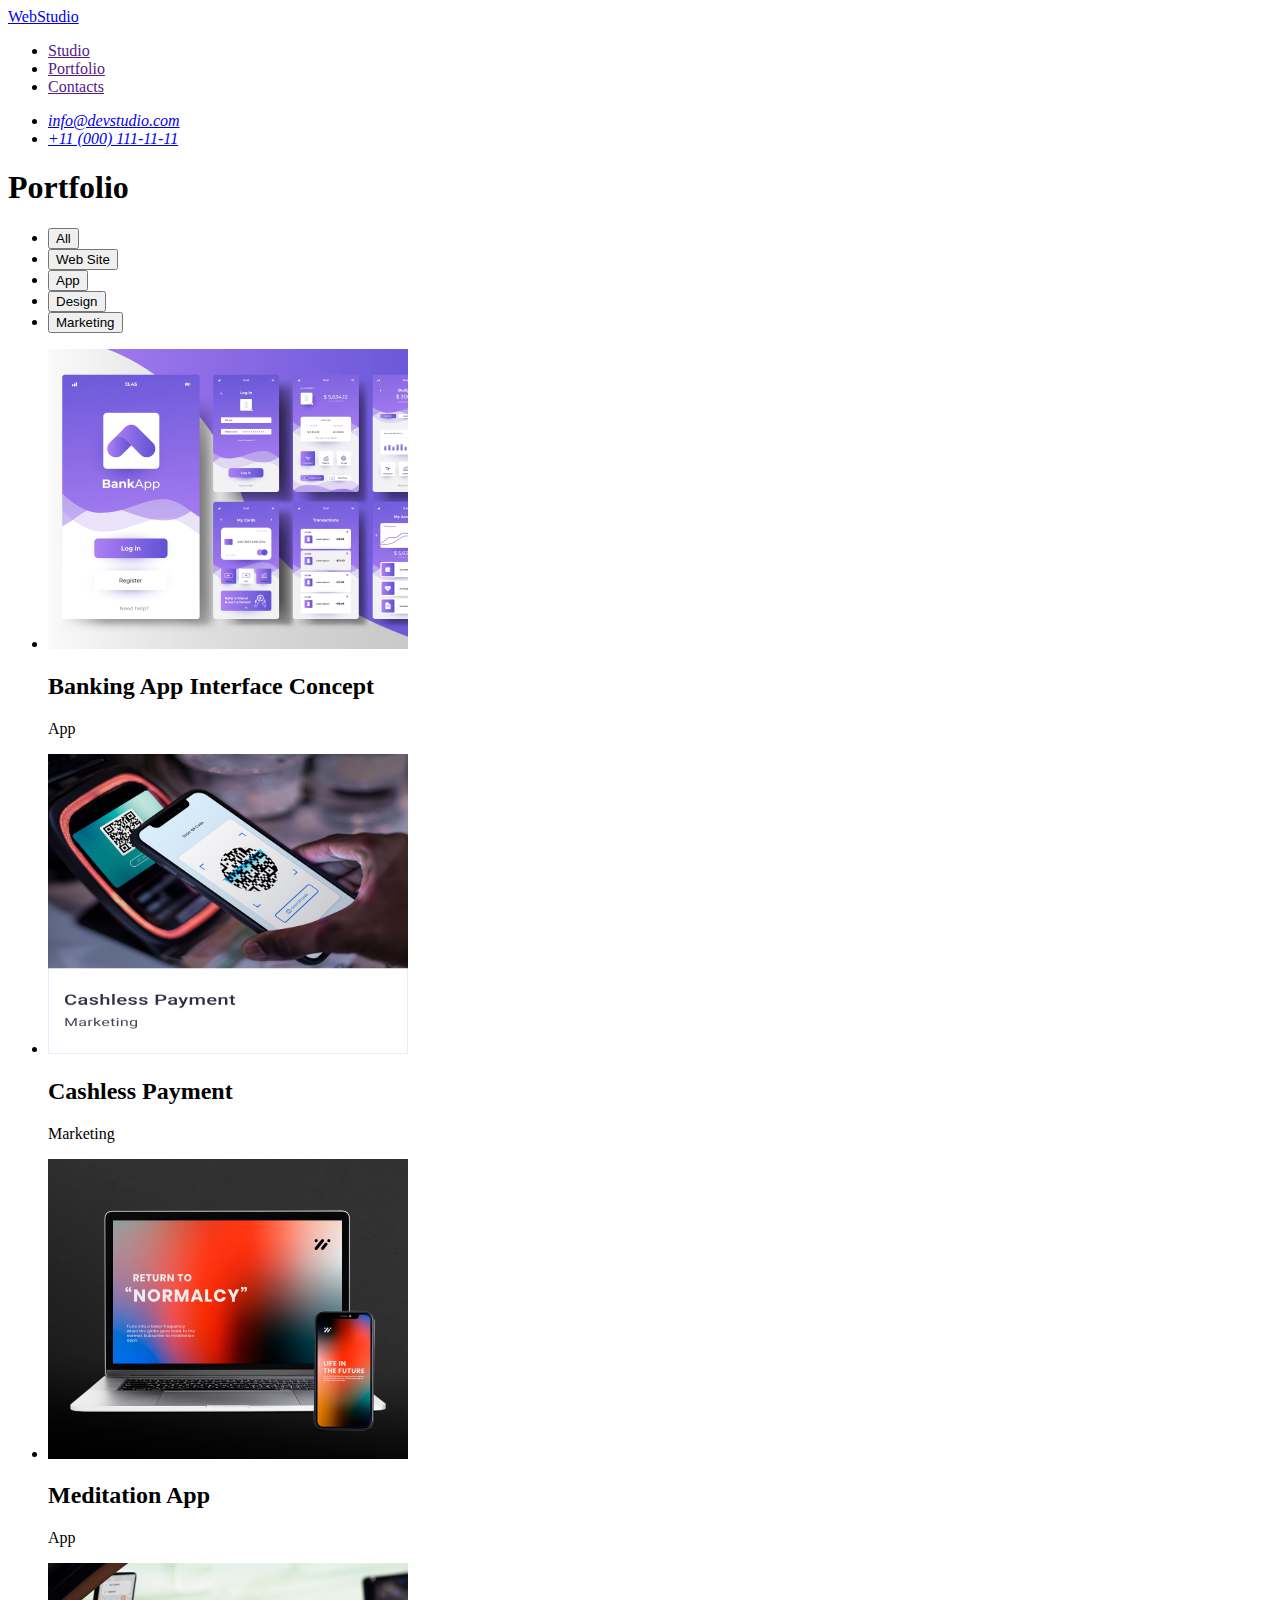
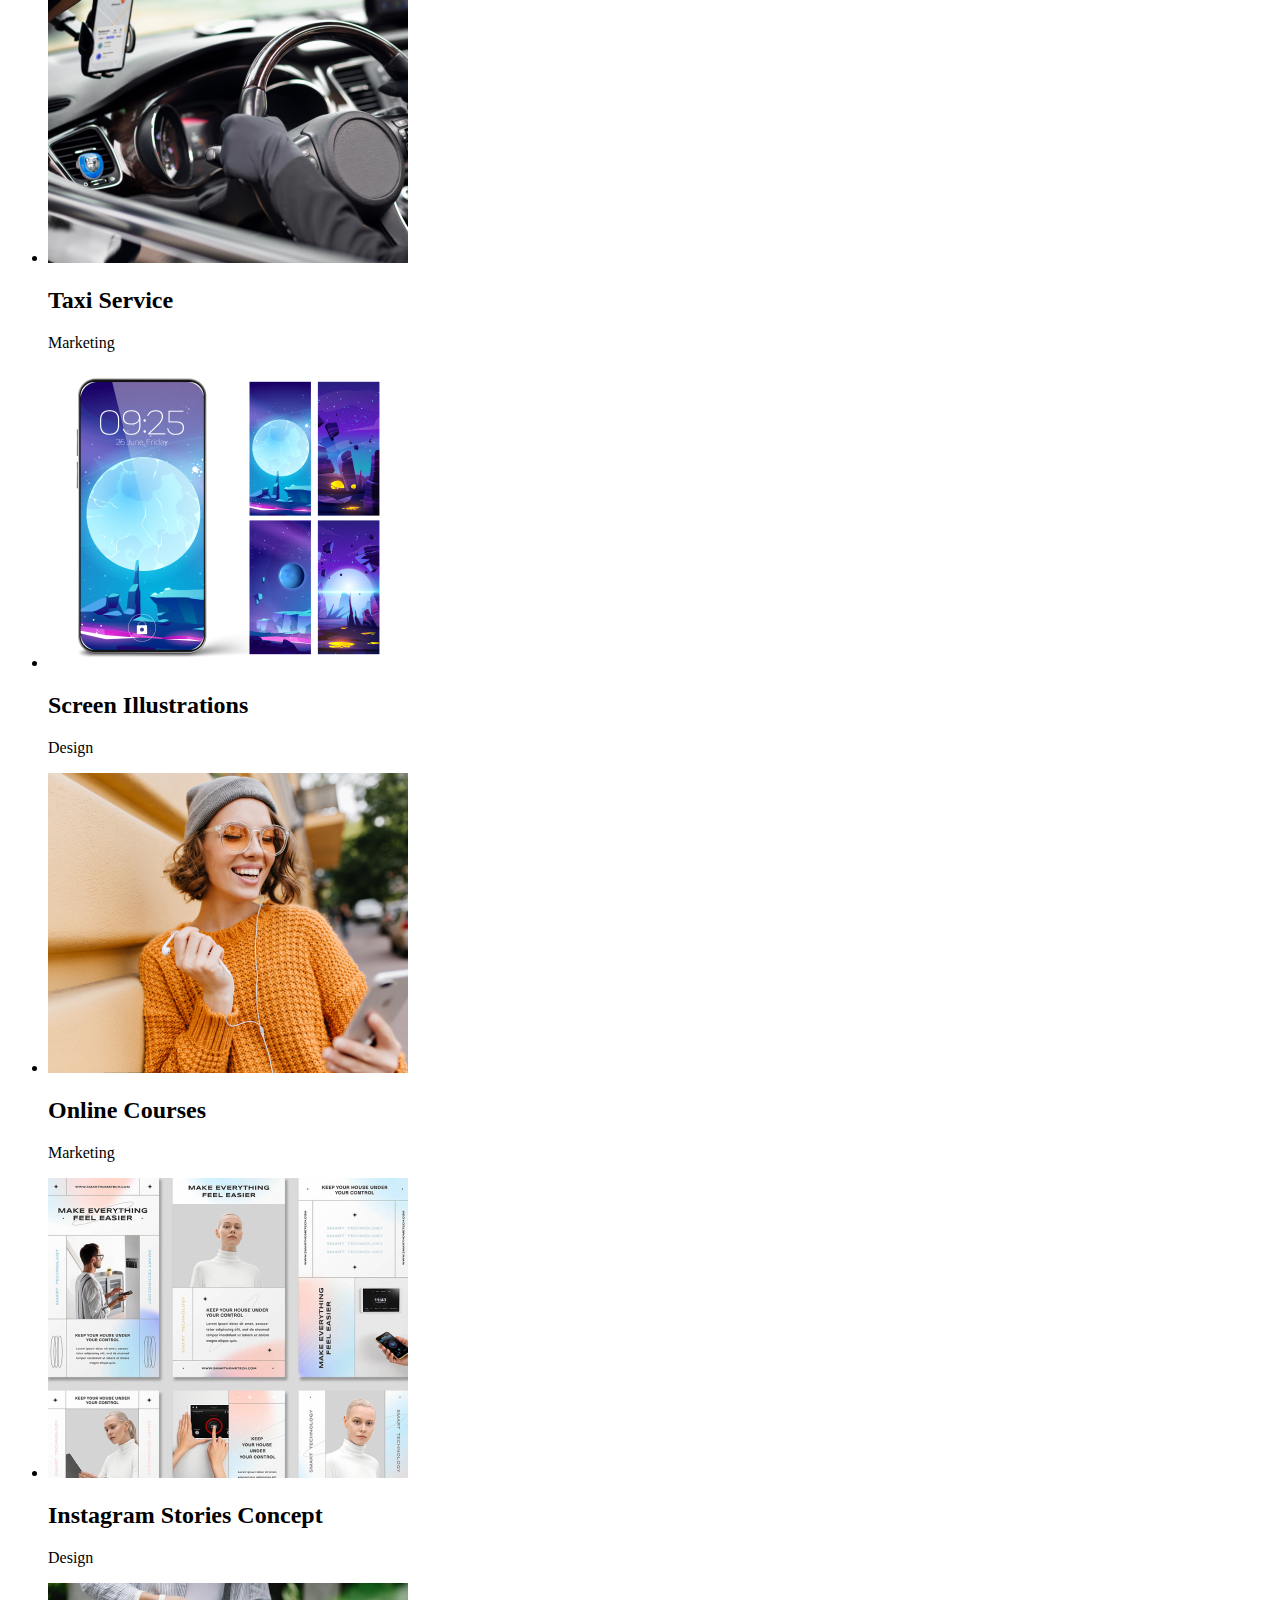
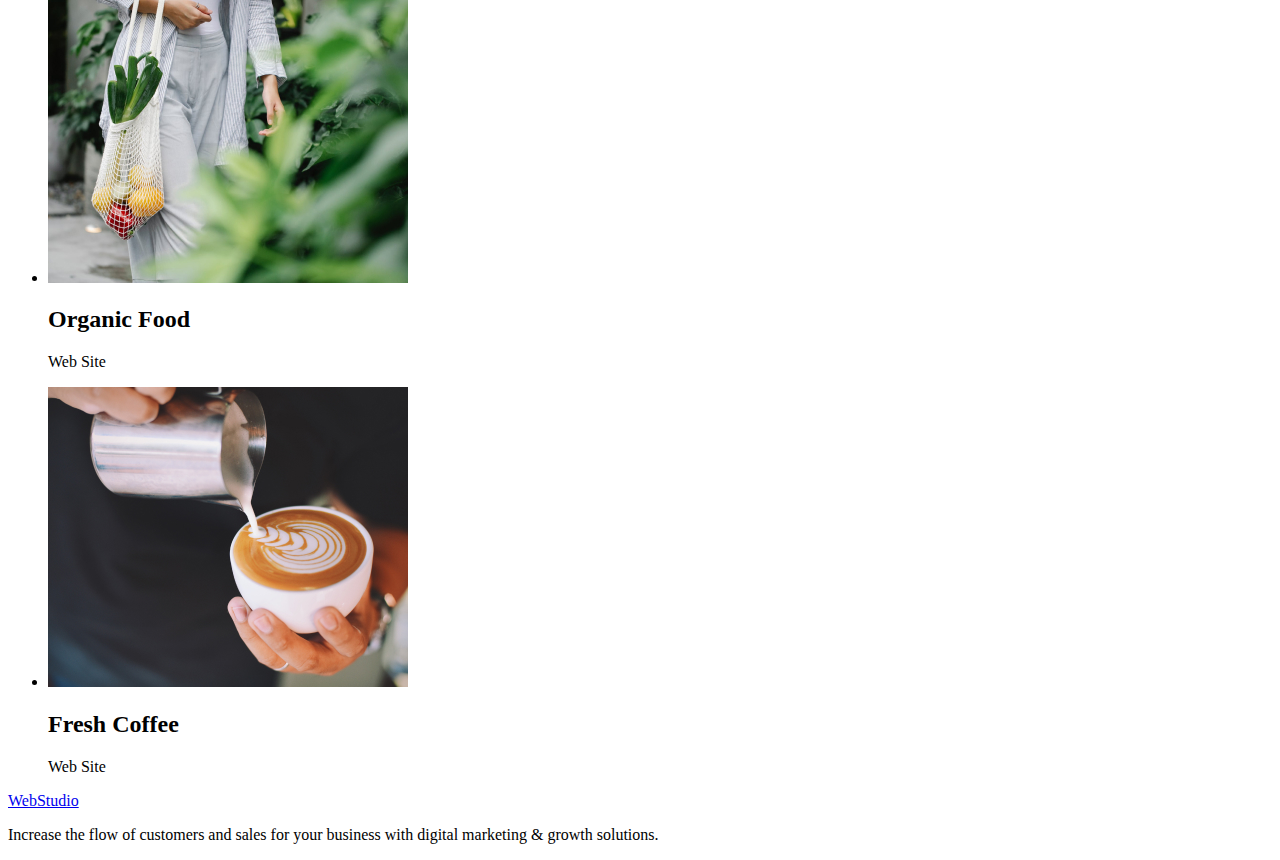
==== portfolio.html @ 66f21e52 "portfolio.html" ====
<!DOCTYPE html>
<html lang="en">
  <head>
    <meta charset="UTF-8" />
    <meta name="viewport" content="width=device-width, initial-scale=1.0" />
    <title>Portfolio</title>
  </head>
  <body>

    <!--header-->
    <header>

      <!--nav-->
      <nav>
        <a href="./index.html"> WebStudio </a>
        <ul>
          <li><a href="">Studio</a></li>
          <li><a href="">Portfolio</a></li>
          <li><a href="">Contacts</a></li>
        </ul>
      </nav>
      <address>
        <ul>
          <li><a href="mailto:info@devstudio.com">info@devstudio.com</a></li>
          <li><a href="tel:+110001111111">+11 (000) 111-11-11</a></li>
        </ul>
      </address>
    </header>

    <!--main-->
    <main>
        <h1>Portfolio</h1>
        <section>
            <ul>
                <li><button>All</button></li>
                <li><button>Web Site</button></li>
                <li><button>App</button></li>
                <li><button>Design</button></li>
                <li><button>Marketing</button></li>
            </ul>
            <ul>
                <li>
                    <img src="images/img-2-1.jpg" alt="" width="360" height="300">
                    <h2>Banking App Interface Concept</h2>
                    <p>App</p>
                </li>
                <li>
                    <img src="images/img-2-2.jpg" alt="" width="360" height="300">
                    <h2>Cashless Payment</h2>
                    <p>Marketing</p>
                </li>
                <li>
                    <img src="images/img-2-3.jpg" alt="" width="360" height="300">
                    <h2>Meditation App</h2>
                    <p>App</p>
                </li>
                <li>
                    <img src="images/img-2-4.jpg" alt="" width="360" height="300">
                    <h2>Taxi Service</h2>
                    <p>Marketing</p>
                </li>
                <li>
                    <img src="images/img-2-5.jpg" alt="" width="360" height="300">
                    <h2>Screen Illustrations</h2>
                    <p>Design</p>
                </li>
                <li>
                    <img src="images/img-2-6.jpg" alt="" width="360" height="300">
                    <h2>Online Courses</h2>
                    <p>Marketing</p>
                </li>
                <li>
                    <img src="images/img-2-7.jpg" alt="" width="360" height="300">
                    <h2>Instagram Stories Concept</h2>
                    <p>Design</p>
                </li>
                <li>
                    <img src="images/img-2-8.jpg" alt="" width="360" height="300">
                    <h2>Organic Food</h2>
                    <p>Web Site</p>
                </li>
                <li>
                    <img src="images/img-2-9.jpg" alt="" width="360" height="300">
                    <h2>Fresh Coffee</h2>
                    <p>Web Site</p>
                </li>
            </ul>
        </section>
    </main>

    <!--footer-->
    <footer>
        <a href="./index.html">
            WebStudio
        </a>
        <p>
            Increase the flow of customers and sales for your business with digital
            marketing & growth solutions.
        </p>
    </footer>
  </body>
</html>
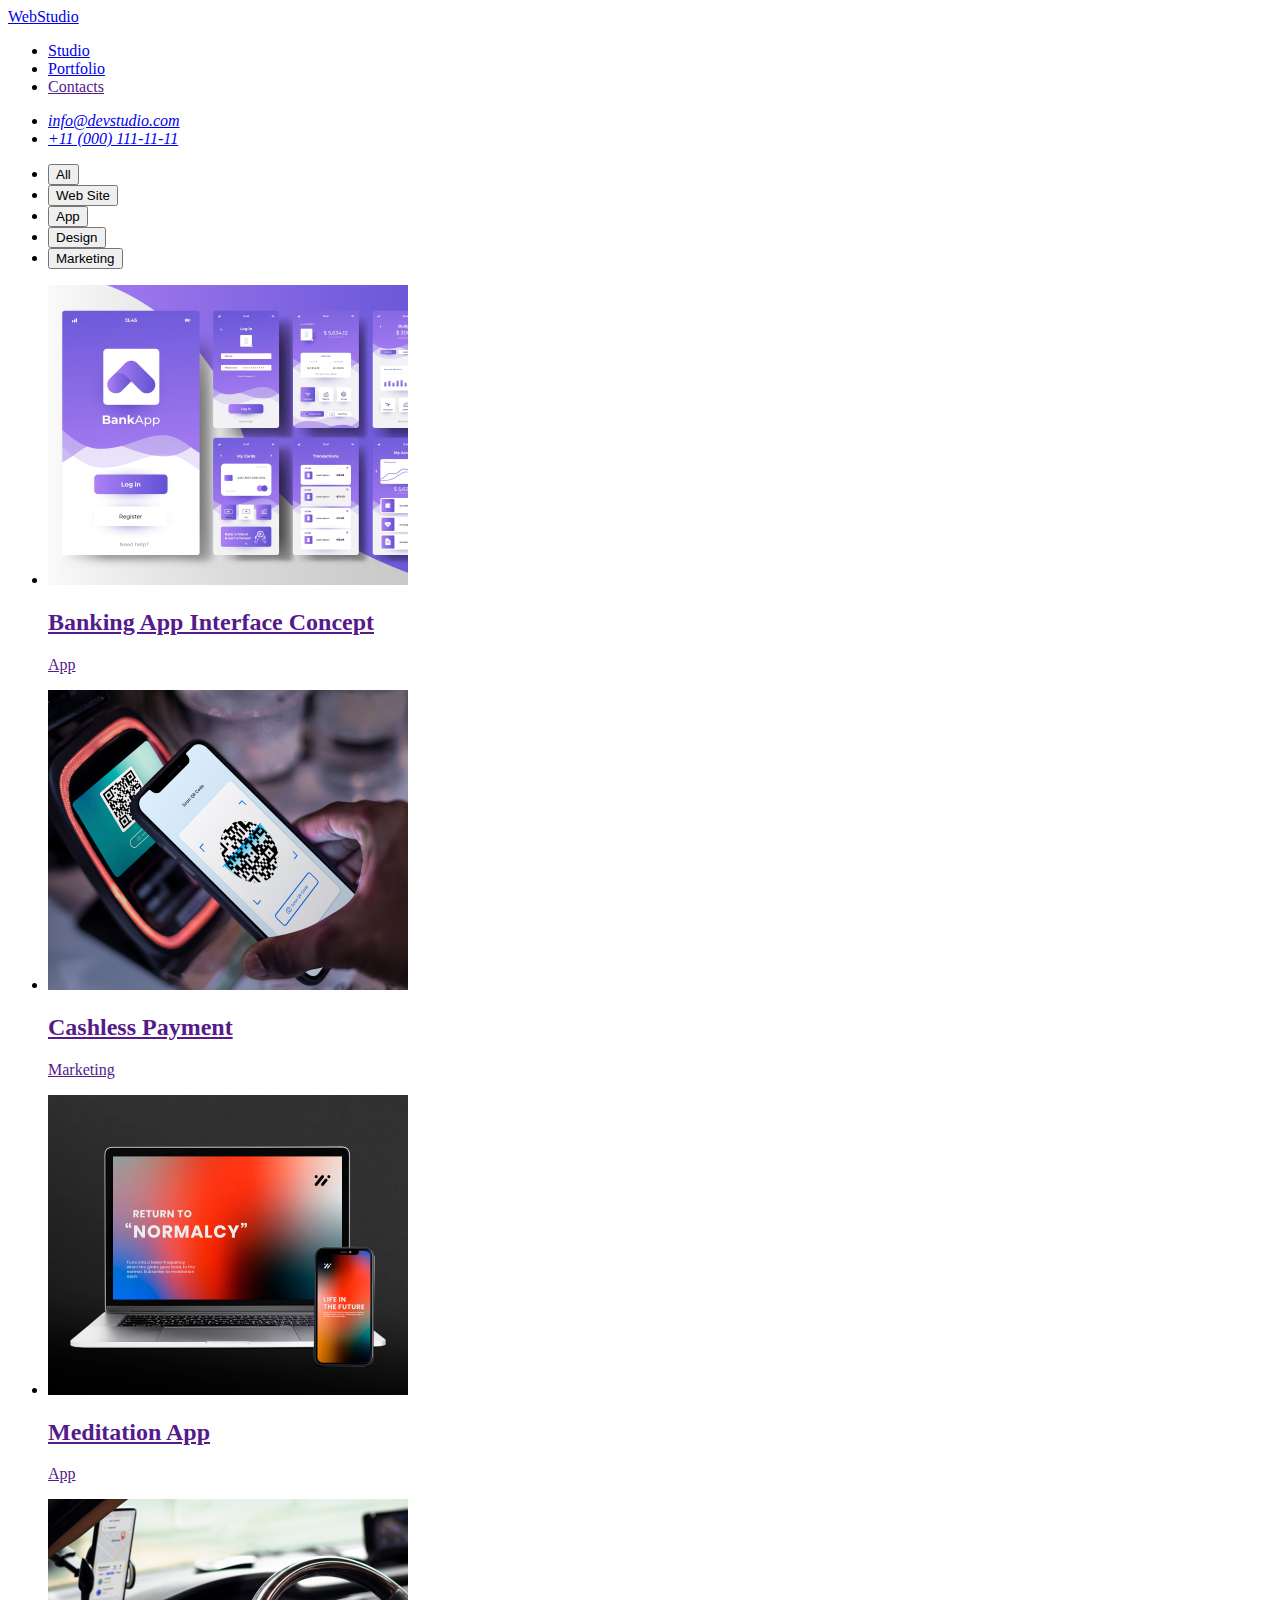
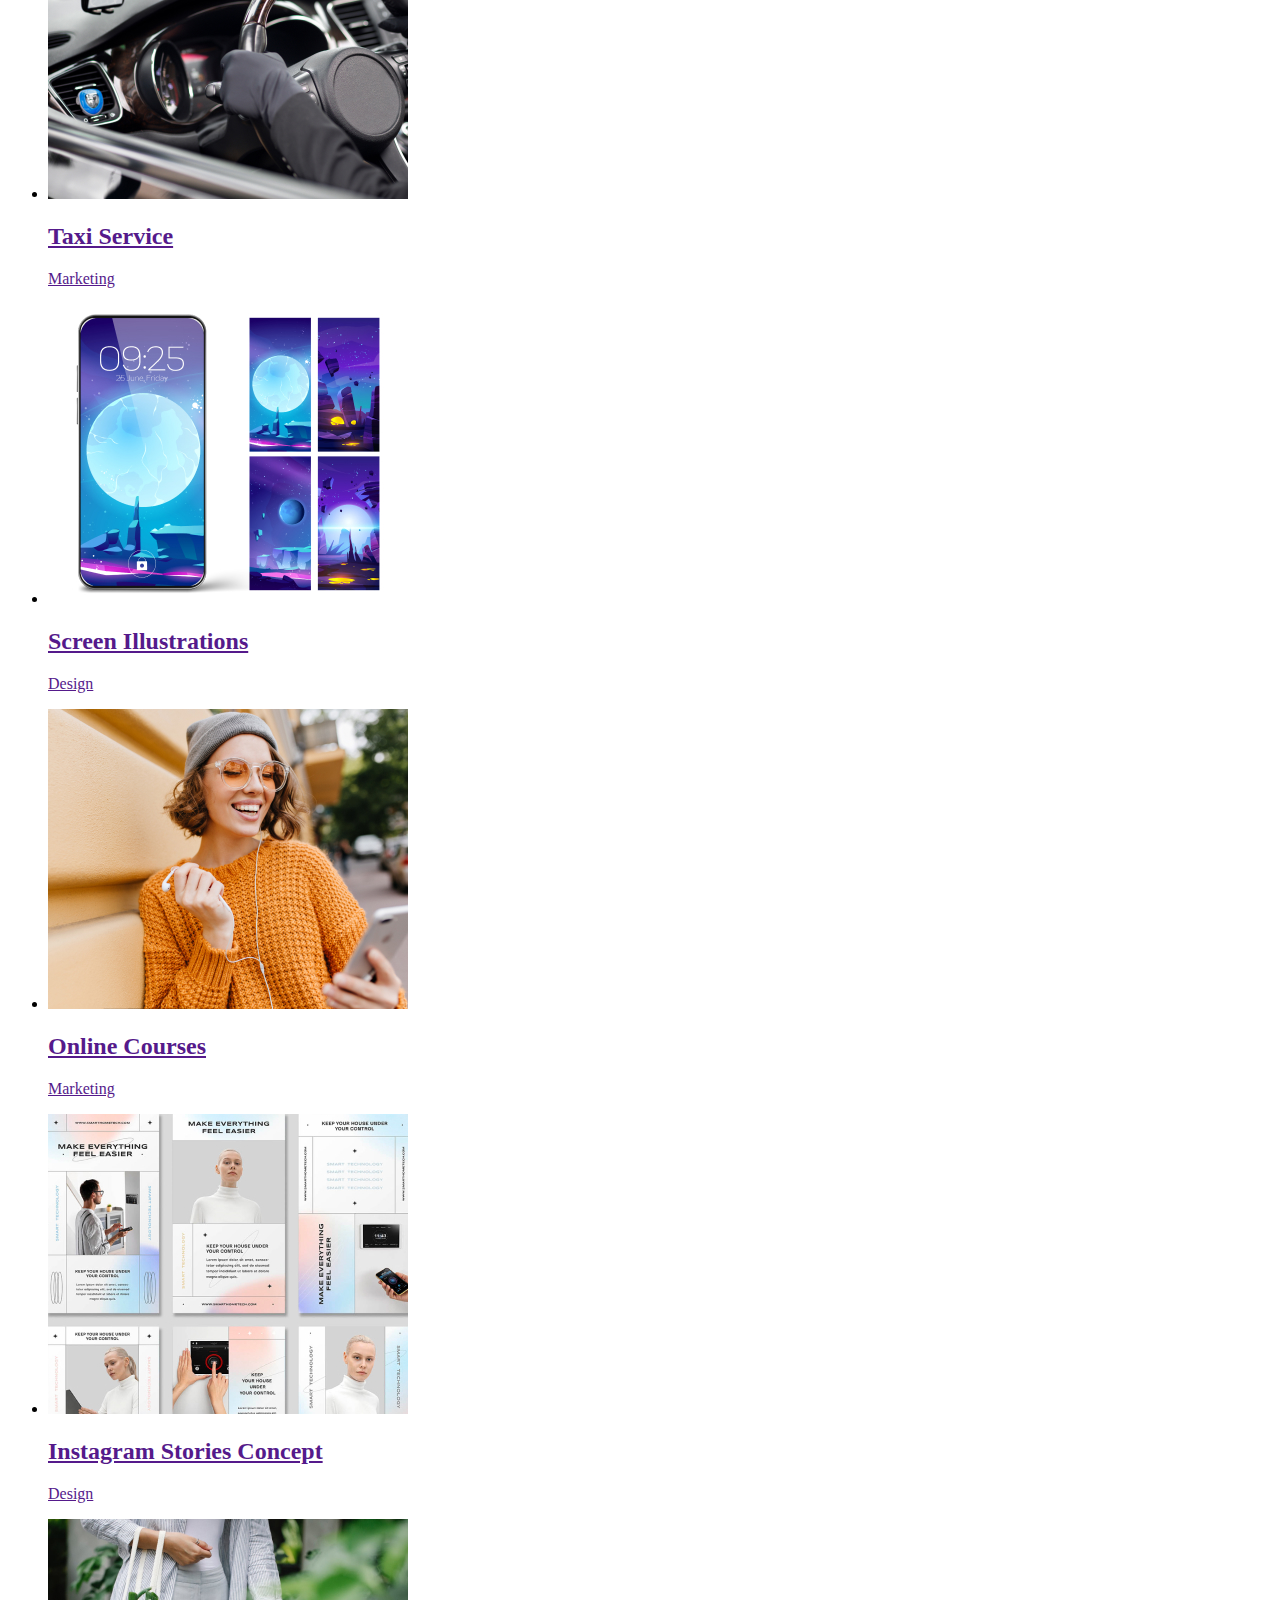
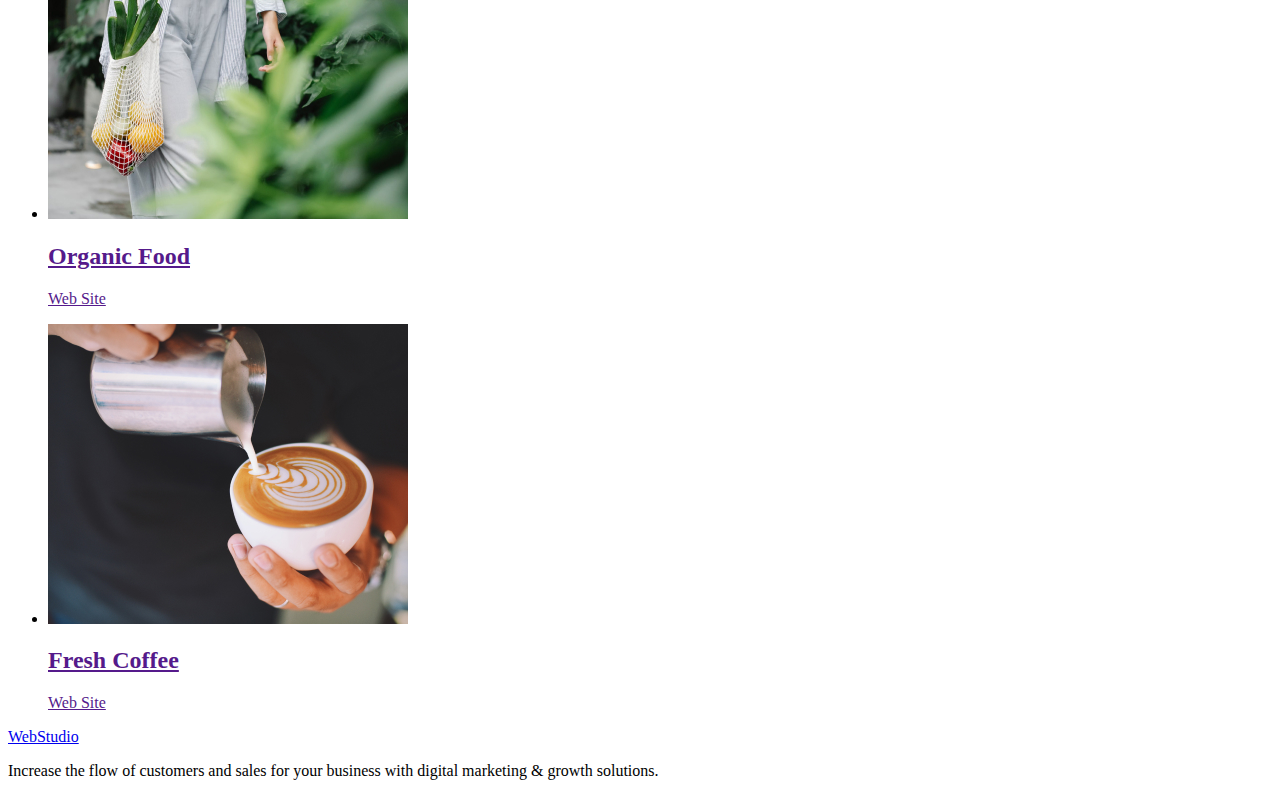
==== commit 604f7883: "link styles" ====
--- a/portfolio.html
+++ b/portfolio.html
@@ -4,18 +4,19 @@
     <meta charset="UTF-8" />
     <meta name="viewport" content="width=device-width, initial-scale=1.0" />
     <title>Portfolio</title>
+
+    <!--links-->
+    <link rel="stylesheet" href="./css/styles.css">
   </head>
   <body>
-
     <!--header-->
     <header>
-
       <!--nav-->
       <nav>
         <a href="./index.html"> WebStudio </a>
         <ul>
-          <li><a href="">Studio</a></li>
-          <li><a href="">Portfolio</a></li>
+          <li><a href="./index.html">Studio</a></li>
+          <li><a href="./portfolio.html">Portfolio</a></li>
           <li><a href="">Contacts</a></li>
         </ul>
       </nav>
@@ -29,74 +30,90 @@
 
     <!--main-->
     <main>
-        <h1>Portfolio</h1>
-        <section>
-            <ul>
-                <li><button>All</button></li>
-                <li><button>Web Site</button></li>
-                <li><button>App</button></li>
-                <li><button>Design</button></li>
-                <li><button>Marketing</button></li>
-            </ul>
-            <ul>
-                <li>
-                    <img src="images/img-2-1.jpg" alt="" width="360" height="300">
-                    <h2>Banking App Interface Concept</h2>
-                    <p>App</p>
-                </li>
-                <li>
-                    <img src="images/img-2-2.jpg" alt="" width="360" height="300">
-                    <h2>Cashless Payment</h2>
-                    <p>Marketing</p>
-                </li>
-                <li>
-                    <img src="images/img-2-3.jpg" alt="" width="360" height="300">
-                    <h2>Meditation App</h2>
-                    <p>App</p>
-                </li>
-                <li>
-                    <img src="images/img-2-4.jpg" alt="" width="360" height="300">
-                    <h2>Taxi Service</h2>
-                    <p>Marketing</p>
-                </li>
-                <li>
-                    <img src="images/img-2-5.jpg" alt="" width="360" height="300">
-                    <h2>Screen Illustrations</h2>
-                    <p>Design</p>
-                </li>
-                <li>
-                    <img src="images/img-2-6.jpg" alt="" width="360" height="300">
-                    <h2>Online Courses</h2>
-                    <p>Marketing</p>
-                </li>
-                <li>
-                    <img src="images/img-2-7.jpg" alt="" width="360" height="300">
-                    <h2>Instagram Stories Concept</h2>
-                    <p>Design</p>
-                </li>
-                <li>
-                    <img src="images/img-2-8.jpg" alt="" width="360" height="300">
-                    <h2>Organic Food</h2>
-                    <p>Web Site</p>
-                </li>
-                <li>
-                    <img src="images/img-2-9.jpg" alt="" width="360" height="300">
-                    <h2>Fresh Coffee</h2>
-                    <p>Web Site</p>
-                </li>
-            </ul>
-        </section>
+      <h1 hidden>Portfolio</h1>
+      <section>
+        <ul>
+          <li><button>All</button></li>
+          <li><button>Web Site</button></li>
+          <li><button>App</button></li>
+          <li><button>Design</button></li>
+          <li><button>Marketing</button></li>
+        </ul>
+        <ul>
+          <li>
+            <a href="">
+              <img src="images/img-2-1.jpg" alt="" width="360" height="300" />
+              <h2>Banking App Interface Concept</h2>
+              <p>App</p>
+            </a>
+          </li>
+          <li>
+            <a href="">
+              <img src="images/img-2-2.jpg" alt="" width="360" height="300" />
+              <h2>Cashless Payment</h2>
+              <p>Marketing</p>
+            </a>
+          </li>
+          <li>
+            <a href="">
+              <img src="images/img-2-3.jpg" alt="" width="360" height="300" />
+              <h2>Meditation App</h2>
+              <p>App</p>
+            </a>
+          </li>
+          <li>
+            <a href="">
+              <img src="images/img-2-4.jpg" alt="" width="360" height="300" />
+              <h2>Taxi Service</h2>
+              <p>Marketing</p>
+            </a>
+          </li>
+          <li>
+            <a href="">
+              <img src="images/img-2-5.jpg" alt="" width="360" height="300" />
+              <h2>Screen Illustrations</h2>
+              <p>Design</p>
+            </a>
+          </li>
+          <li>
+            <a href="">
+              <img src="images/img-2-6.jpg" alt="" width="360" height="300" />
+              <h2>Online Courses</h2>
+              <p>Marketing</p>
+            </a>
+          </li>
+          <li>
+            <a href="">
+              <img src="images/img-2-7.jpg" alt="" width="360" height="300" />
+              <h2>Instagram Stories Concept</h2>
+              <p>Design</p>
+            </a>
+          </li>
+          <li>
+            <a href="">
+              <img src="images/img-2-8.jpg" alt="" width="360" height="300" />
+              <h2>Organic Food</h2>
+              <p>Web Site</p>
+            </a>
+          </li>
+          <li>
+            <a href="">
+              <img src="images/img-2-9.jpg" alt="" width="360" height="300" />
+              <h2>Fresh Coffee</h2>
+              <p>Web Site</p>
+            </a>
+          </li>
+        </ul>
+      </section>
     </main>
 
     <!--footer-->
     <footer>
-        <a href="./index.html">
-            WebStudio
-        </a>
-        <p>
-            Increase the flow of customers and sales for your business with digital
-            marketing & growth solutions.
-        </p>
+      <a href="./index.html"> WebStudio </a>
+      <p>
+        Increase the flow of customers and sales for your business with digital
+        marketing & growth solutions.
+      </p>
     </footer>
   </body>
 </html>
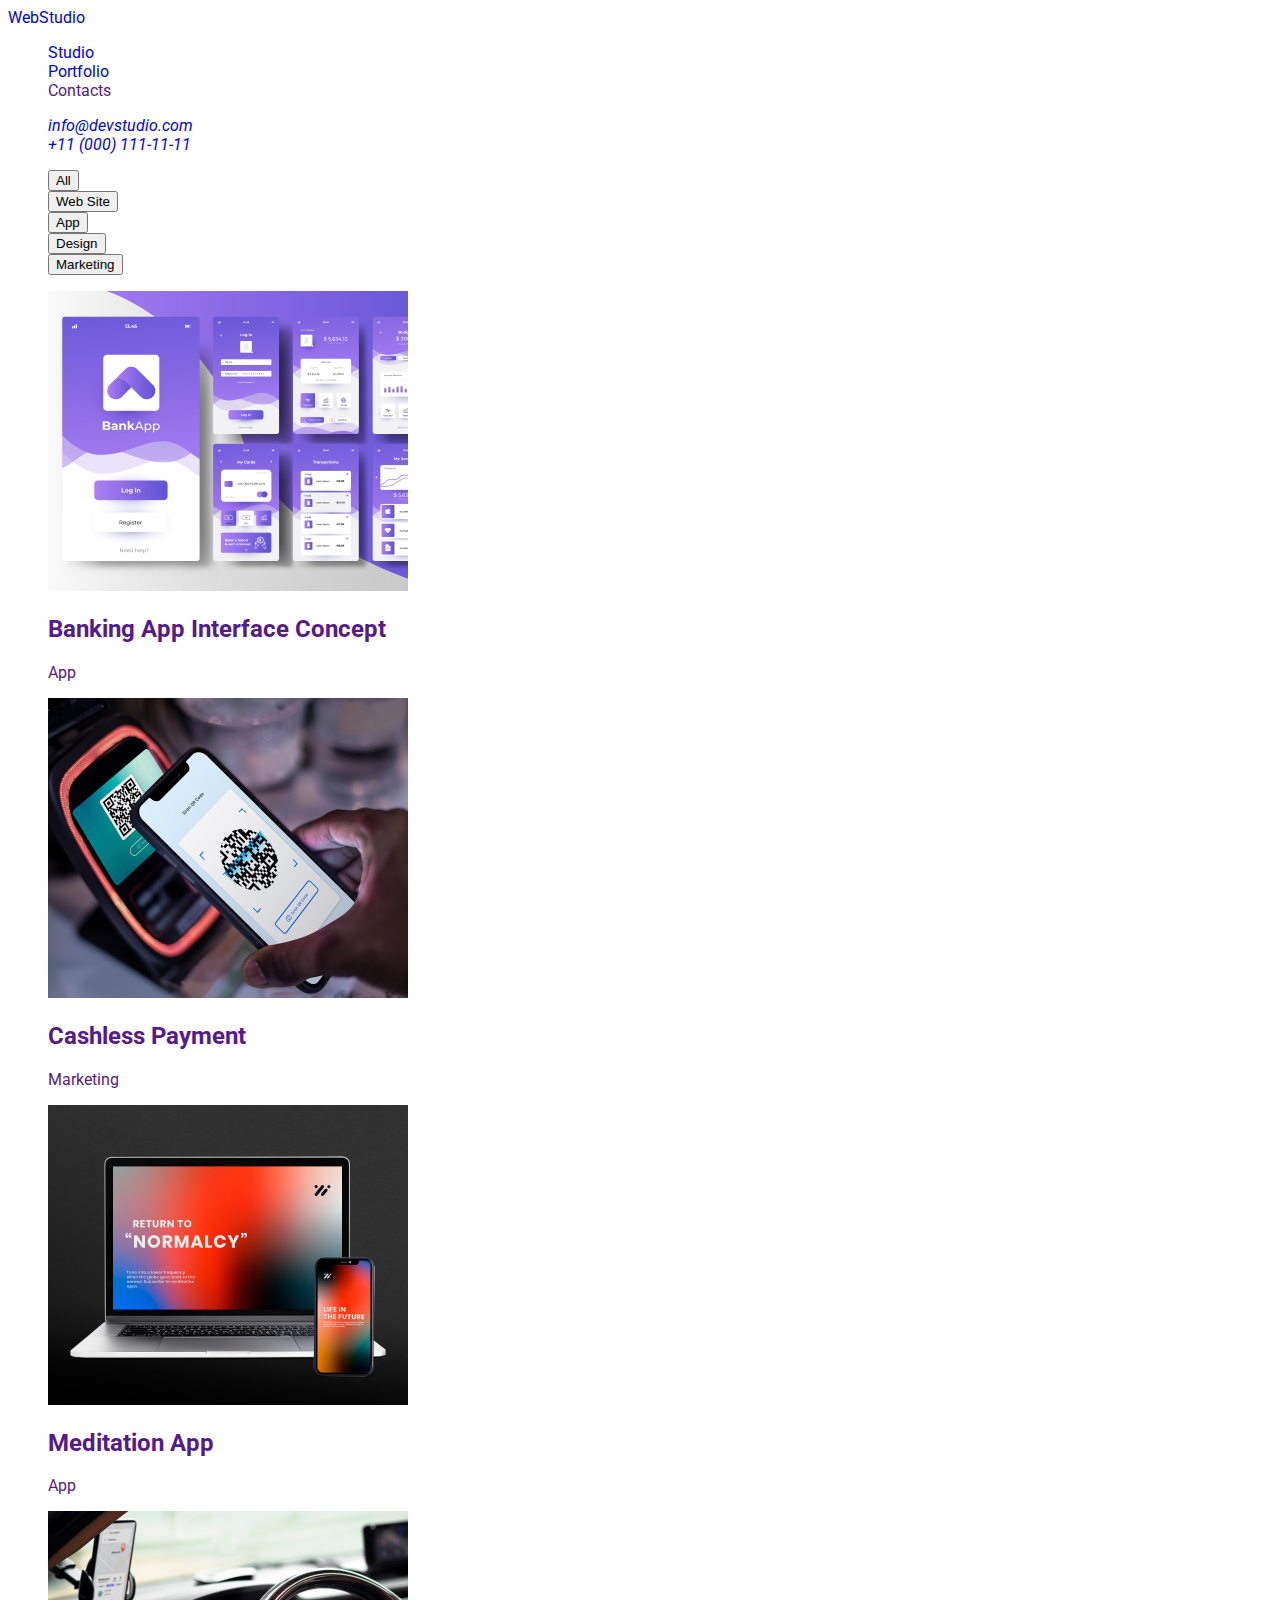
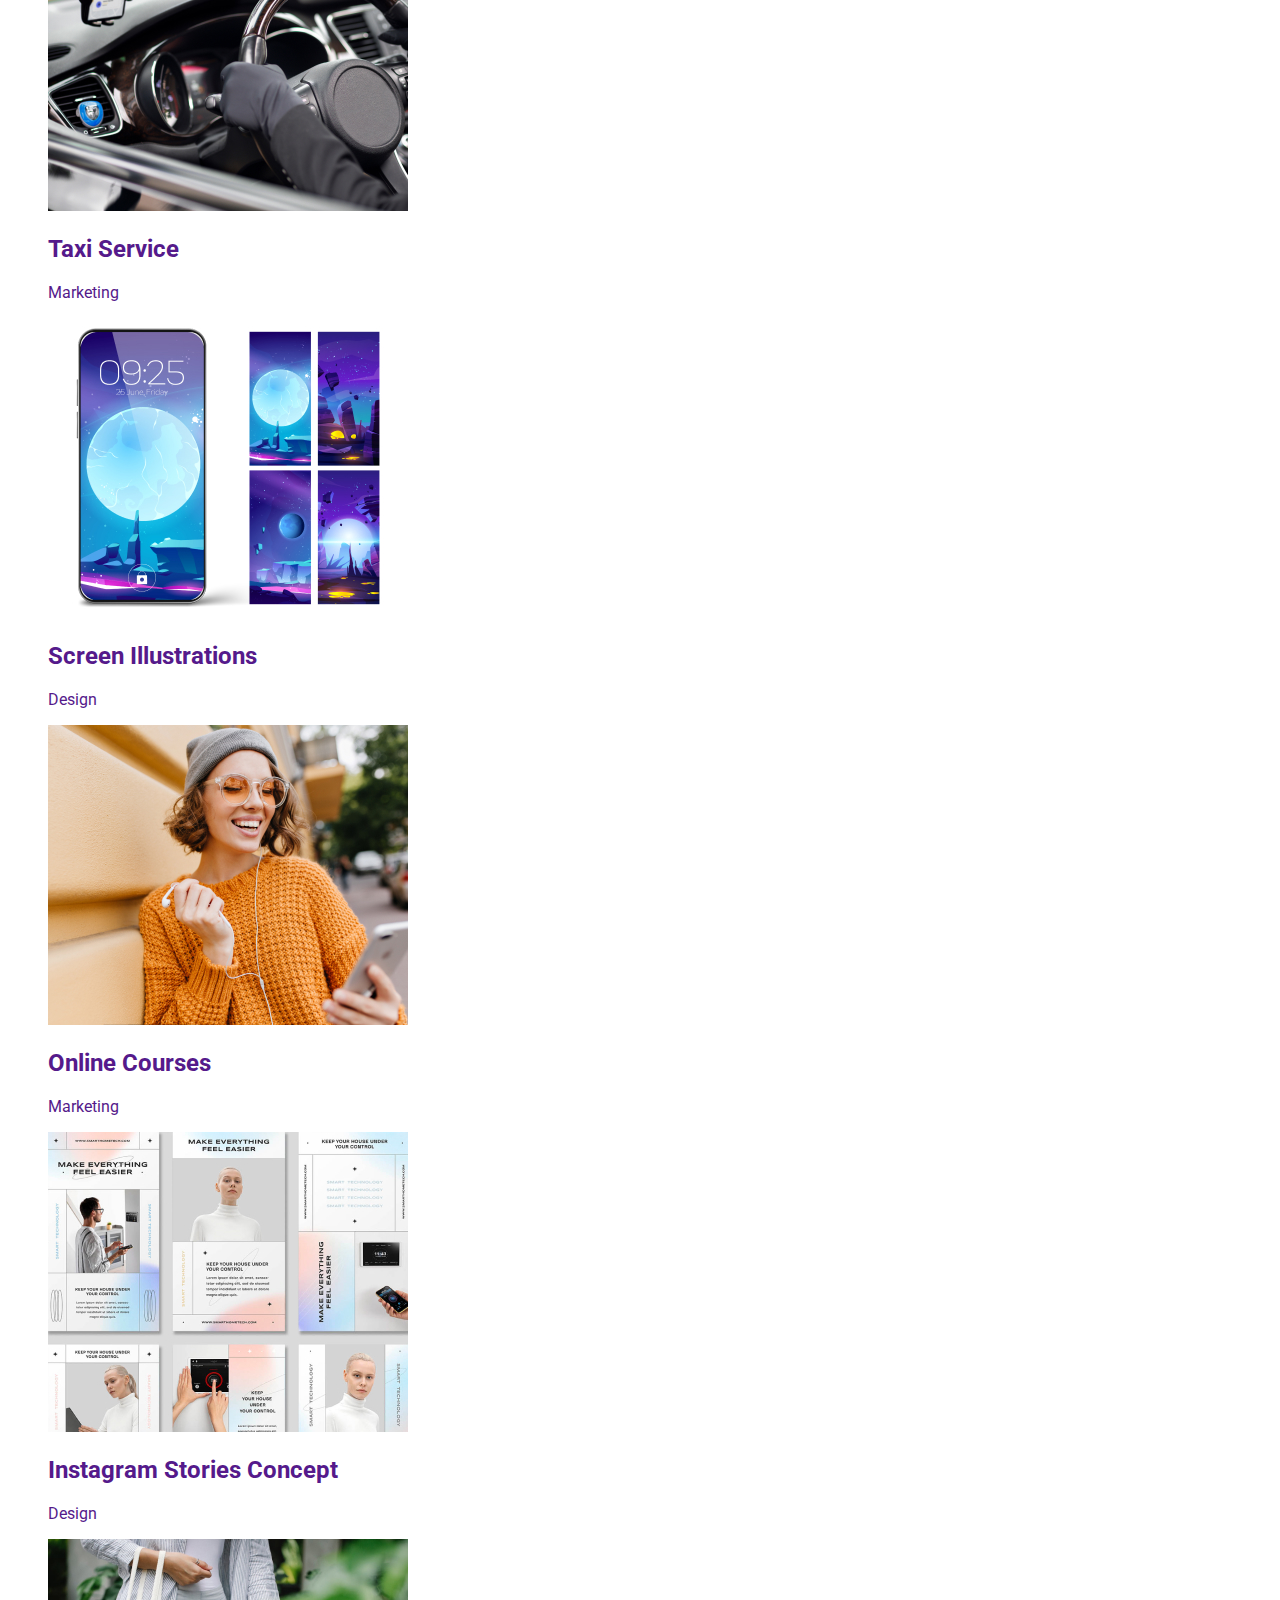
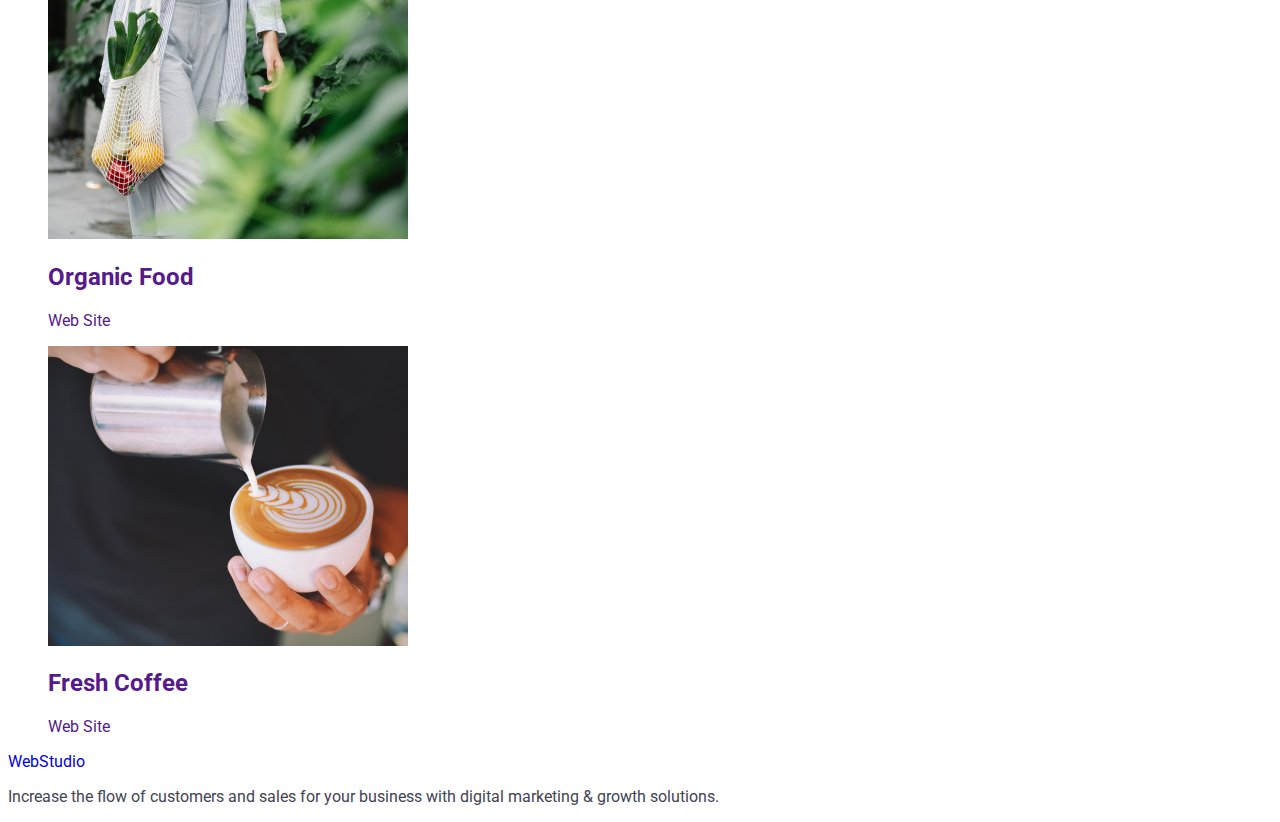
==== commit fa8b744e: "fonts and vars in css" ====
--- a/portfolio.html
+++ b/portfolio.html
@@ -6,6 +6,9 @@
     <title>Portfolio</title>
 
     <!--links-->
+    <link rel="preconnect" href="https://fonts.googleapis.com">
+    <link rel="preconnect" href="https://fonts.gstatic.com" crossorigin>
+    <link href="https://fonts.googleapis.com/css2?family=Roboto:wght@400;500;700&display=swap" rel="stylesheet">
     <link rel="stylesheet" href="./css/styles.css">
   </head>
   <body>
--- a/css/styles.css
+++ b/css/styles.css
@@ -0,0 +1,28 @@
+:root {
+    --color-primary-brand: #4D5AE5;
+    --color-pressed-state: #404BBF;
+    --color-dark: #2E2F42;
+    --color-success: #31D0AA;
+    --color-text: #434455;
+    --color-subtle-text: #8E8F99;
+    --color-accent: #E7E9FC;
+    --color-light: #F4F4FD;
+    --color-modal-overlay: #2E2F42;
+    --color-hero-background: #2E2F42;
+    --color-white-background: #FFFFFF;
+    --color-modal-background: #FCFCFC;
+}
+
+body {
+    background-color: var(--color-white-background);
+    color: var(--color-text);
+    font-family: 'Roboto', sans-serif;
+}
+
+ul {
+    list-style-type: none;
+}
+
+a {
+    text-decoration: none;
+}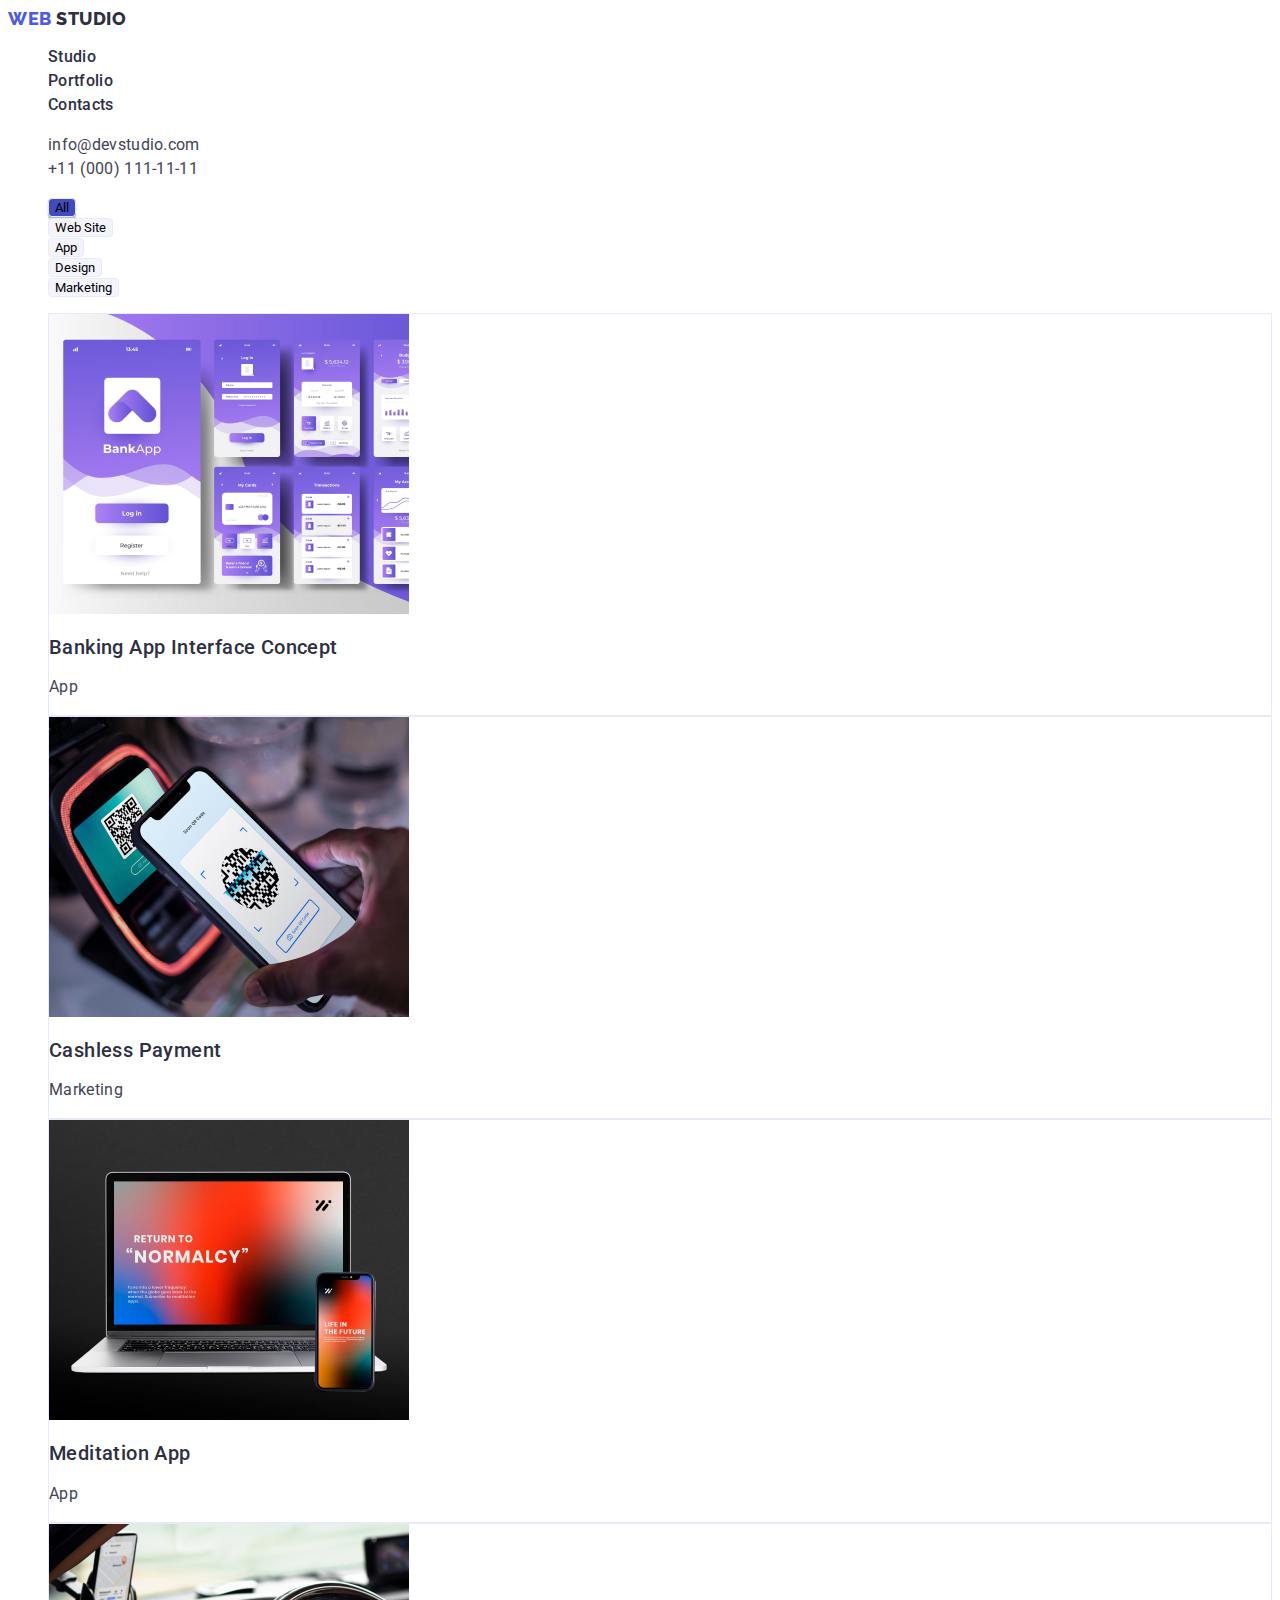
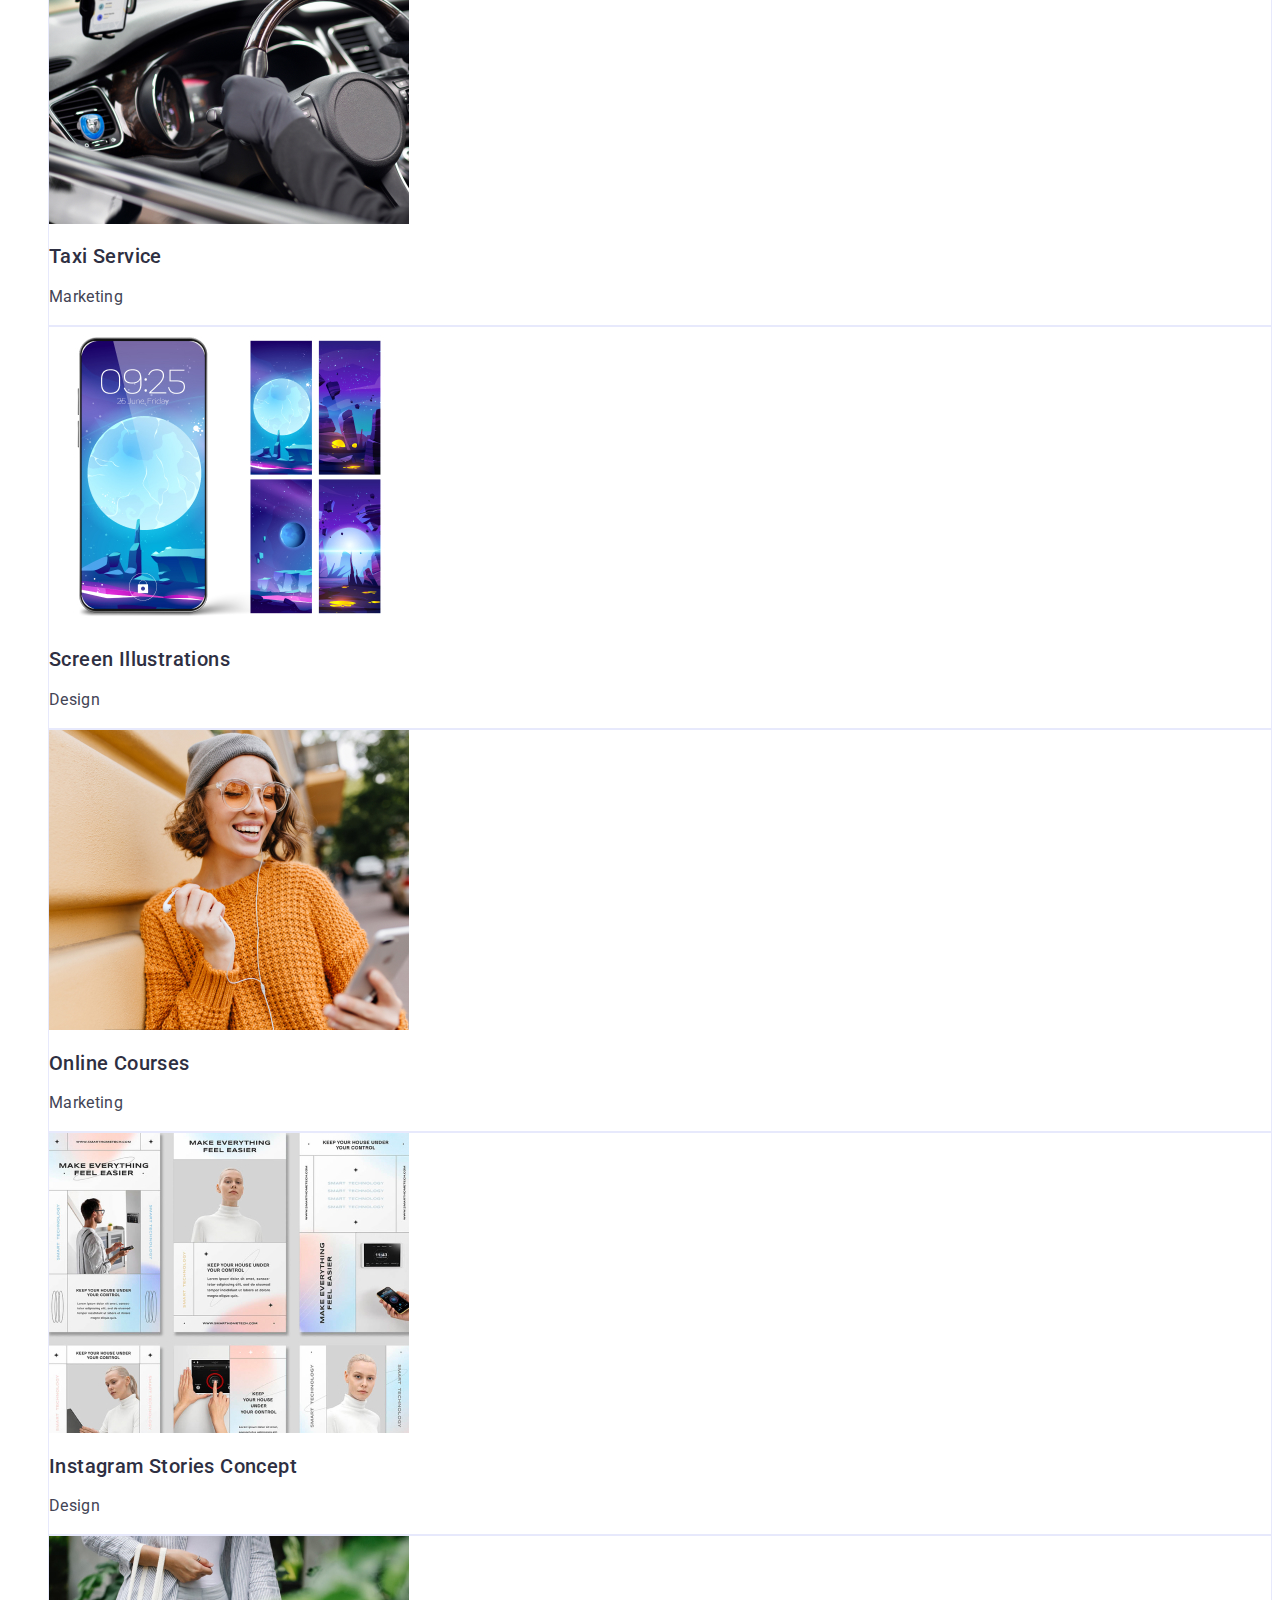
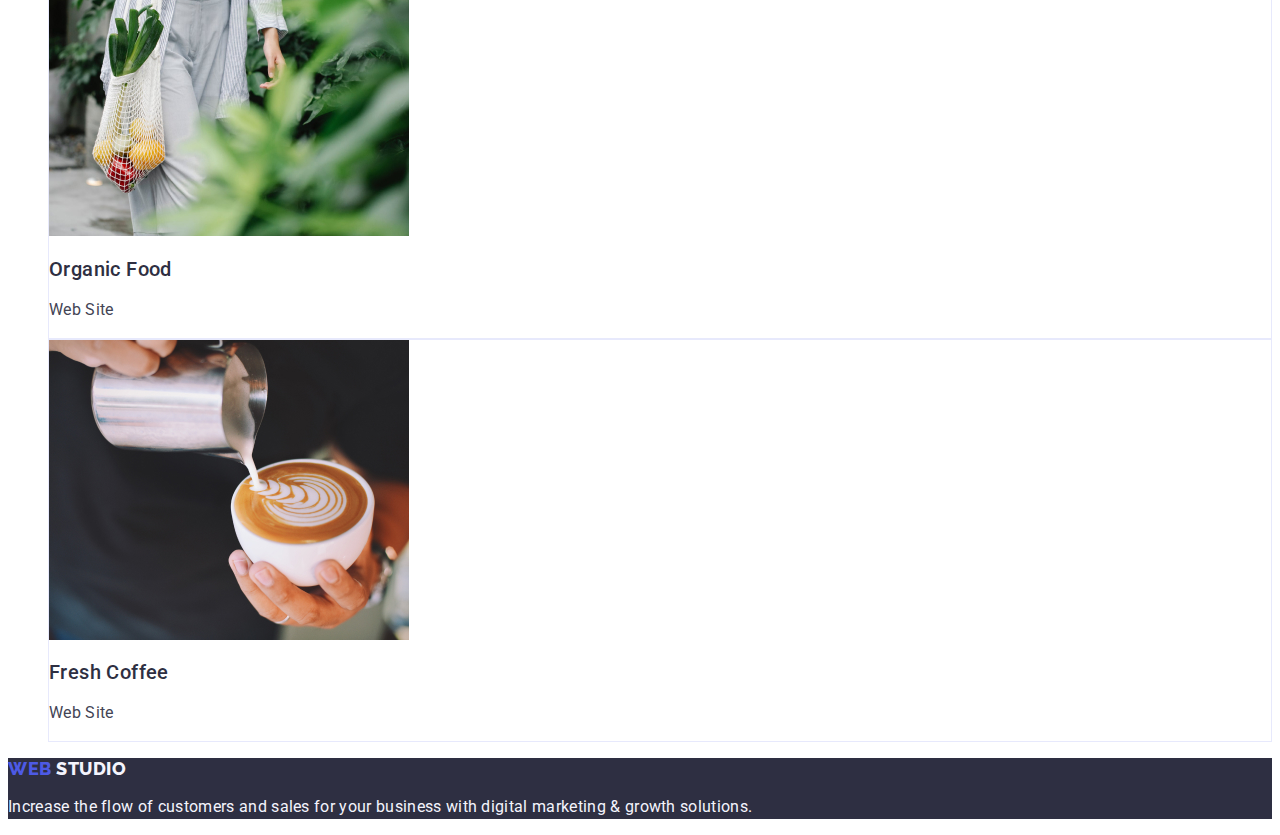
==== commit 13389a14: "link and list classes" ====
--- a/portfolio.html
+++ b/portfolio.html
@@ -6,27 +6,41 @@
     <title>Portfolio</title>
 
     <!--links-->
-    <link rel="preconnect" href="https://fonts.googleapis.com">
-    <link rel="preconnect" href="https://fonts.gstatic.com" crossorigin>
-    <link href="https://fonts.googleapis.com/css2?family=Roboto:wght@400;500;700&display=swap" rel="stylesheet">
-    <link rel="stylesheet" href="./css/styles.css">
+    <link rel="preconnect" href="https://fonts.googleapis.com" />
+    <link rel="preconnect" href="https://fonts.gstatic.com" crossorigin />
+    <link
+      href="https://fonts.googleapis.com/css2?family=Raleway:wght@800&family=Roboto:wght@400;500;700&display=swap"
+      rel="stylesheet"
+    />
+    <link rel="stylesheet" href="./css/styles.css" />
   </head>
   <body>
     <!--header-->
     <header>
       <!--nav-->
-      <nav>
-        <a href="./index.html"> WebStudio </a>
-        <ul>
-          <li><a href="./index.html">Studio</a></li>
-          <li><a href="./portfolio.html">Portfolio</a></li>
-          <li><a href="">Contacts</a></li>
+      <nav class="navbar">
+        <a class="link logo" href="./index.html">
+          <span class="logo-accent"> Web </span>
+          Studio
+        </a>
+        <ul class="list">
+          <li><a class="link navbar-link" href="./index.html">Studio</a></li>
+          <li><a class="link navbar-link" href="./portfolio.html">Portfolio</a></li>
+          <li><a class="link navbar-link" href="">Contacts</a></li>
         </ul>
       </nav>
-      <address>
-        <ul>
-          <li><a href="mailto:info@devstudio.com">info@devstudio.com</a></li>
-          <li><a href="tel:+110001111111">+11 (000) 111-11-11</a></li>
+      <address class="address">
+        <ul class="list">
+          <li>
+            <a class="link address-link" href="mailto:info@devstudio.com">
+              info@devstudio.com</a
+            >
+          </li>
+          <li>
+            <a class="link address-link" href="tel:+110001111111">
+              +11 (000) 111-11-11</a
+            >
+          </li>
         </ul>
       </address>
     </header>
@@ -35,75 +49,85 @@
     <main>
       <h1 hidden>Portfolio</h1>
       <section>
-        <ul>
-          <li><button>All</button></li>
-          <li><button>Web Site</button></li>
-          <li><button>App</button></li>
-          <li><button>Design</button></li>
-          <li><button>Marketing</button></li>
+        <ul class="list">
+          <li>
+            <button class="btn btn-filter active">All</button>
+          </li>
+          <li>
+            <button class="btn btn-filter">Web Site</button>
+          </li>
+          <li>
+            <button class="btn btn-filter">App</button>
+          </li>
+          <li>
+            <button class="btn btn-filter">Design</button>
+          </li>
+          <li>
+            <button class="btn btn-filter">Marketing</button>
+          </li>
         </ul>
-        <ul>
-          <li>
-            <a href="">
+        <ul class="list">
+          <li class="project-card">
+            <a class="link" href="">
               <img src="images/img-2-1.jpg" alt="" width="360" height="300" />
-              <h2>Banking App Interface Concept</h2>
-              <p>App</p>
+              <h2 class="project-name">Banking App Interface Concept</h2>
+              <p class="project-type">App</p>
             </a>
           </li>
-          <li>
-            <a href="">
+          <li class="project-card">
+            <a class="link" href="">
               <img src="images/img-2-2.jpg" alt="" width="360" height="300" />
-              <h2>Cashless Payment</h2>
-              <p>Marketing</p>
+              <h2 class="project-name">Cashless Payment</h2>
+              <p class="project-type">Marketing</p>
             </a>
           </li>
-          <li>
-            <a href="">
+          <li class="project-card">
+            <a class="link" href="">
               <img src="images/img-2-3.jpg" alt="" width="360" height="300" />
-              <h2>Meditation App</h2>
-              <p>App</p>
+              <h2 class="project-name">Meditation App</h2>
+              <p class="project-type">App</p>
             </a>
           </li>
-          <li>
-            <a href="">
+          <li class="project-card">
+            <a class="link" href="">
               <img src="images/img-2-4.jpg" alt="" width="360" height="300" />
-              <h2>Taxi Service</h2>
-              <p>Marketing</p>
+              <h2 class="project-name">Taxi Service</h2>
+              <p class="project-type">Marketing</p>
             </a>
           </li>
-          <li>
-            <a href="">
+          <li class="project-card">
+            <a class="link" href="">
               <img src="images/img-2-5.jpg" alt="" width="360" height="300" />
-              <h2>Screen Illustrations</h2>
-              <p>Design</p>
+              <h2 class="project-name">Screen Illustrations</h2>
+              <p class="project-type">Design</p>
             </a>
           </li>
-          <li>
-            <a href="">
+          <li class="project-card">
+            <a class="link" href="">
               <img src="images/img-2-6.jpg" alt="" width="360" height="300" />
-              <h2>Online Courses</h2>
-              <p>Marketing</p>
+              <h2 class="project-name">Online Courses</h2>
+              <p class="project-type">Marketing</p>
             </a>
           </li>
-          <li>
-            <a href="">
+          <li class="project-card">
+            <a class="link" href="">
               <img src="images/img-2-7.jpg" alt="" width="360" height="300" />
-              <h2>Instagram Stories Concept</h2>
-              <p>Design</p>
+              <h2 class="project-name">Instagram Stories Concept</h2>
+              <p class="project-type">Design</p>
             </a>
           </li>
-          <li>
-            <a href="">
+          <li class="project-card">
+            <a class="link" href="">
               <img src="images/img-2-8.jpg" alt="" width="360" height="300" />
-              <h2>Organic Food</h2>
-              <p>Web Site</p>
+              <h2 class="project-name">Organic Food</h2>
+              <p class="project-type">Web Site</p>
             </a>
           </li>
-          <li>
-            <a href="">
+          <li class="project-card">
+            <a class="link" href="">
               <img src="images/img-2-9.jpg" alt="" width="360" height="300" />
-              <h2>Fresh Coffee</h2>
-              <p>Web Site</p>
+              <h2 class="project-name">Fresh Coffee</h2>
+              <p class="project-type">Web Site</p>
             </a>
           </li>
         </ul>
@@ -111,9 +135,13 @@
     </main>
 
     <!--footer-->
-    <footer>
-      <a href="./index.html"> WebStudio </a>
-      <p>
+    <footer class="footer">
+      <a class="link logo" href="./index.html">
+        <span class="logo-accent">
+          Web
+        </span>
+        Studio</a>
+      <p class="footer-text">
         Increase the flow of customers and sales for your business with digital
         marketing & growth solutions.
       </p>
--- a/css/styles.css
+++ b/css/styles.css
@@ -1,28 +1,204 @@
 :root {
-    --color-primary-brand: #4D5AE5;
-    --color-pressed-state: #404BBF;
-    --color-dark: #2E2F42;
-    --color-success: #31D0AA;
-    --color-text: #434455;
-    --color-subtle-text: #8E8F99;
-    --color-accent: #E7E9FC;
-    --color-light: #F4F4FD;
-    --color-modal-overlay: #2E2F42;
-    --color-hero-background: #2E2F42;
-    --color-white-background: #FFFFFF;
-    --color-modal-background: #FCFCFC;
+  --color-primary-brand: #4d5ae5;
+  --color-pressed-state: #404bbf;
+  --color-dark: #2e2f42;
+  --color-success: #31d0aa;
+  --color-text: #434455;
+  --color-subtle-text: #8e8f99;
+  --color-accent: #e7e9fc;
+  --color-light: #f4f4fd;
+  --color-modal-overlay: #2e2f42;
+  --color-hero-background: #2e2f42;
+  --color-white-background: #ffffff;
+  --color-modal-background: #fcfcfc;
 }
 
 body {
-    background-color: var(--color-white-background);
-    color: var(--color-text);
-    font-family: 'Roboto', sans-serif;
-}
-
-ul {
-    list-style-type: none;
-}
-
-a {
-    text-decoration: none;
-}+  background-color: var(--color-white-background);
+  color: var(--color-text);
+  font-family: 'Roboto', sans-serif;
+}
+
+.list {
+  list-style-type: none;
+}
+
+.link {
+  text-decoration: none;
+}
+
+.logo {
+  color: var(--color-dark);
+  font-family: 'Raleway';
+  font-size: 18px;
+  font-style: normal;
+  font-weight: 800;
+  line-height: 1.17;
+  letter-spacing: 0.54px;
+  text-transform: uppercase;
+}
+
+.logo-accent {
+  color: var(--color-primary-brand);
+}
+
+.navbar-link {
+  color: var(--color-dark);
+  /* Body Medium */
+  font-size: 16px;
+  font-style: normal;
+  font-weight: 500;
+  line-height: 1.5;
+  letter-spacing: 0.32px;
+}
+
+.address .address-link {
+  color: var(--color-text);
+  font-size: 16px;
+  font-style: normal;
+  font-weight: 400;
+  line-height: 1.5;
+  letter-spacing: 0.32px;
+}
+
+.btn {
+    font-family: inherit;
+}
+
+.btn:hover {
+    cursor: pointer;
+}
+
+.btn-filter {
+  border-radius: 4px;
+  border: 1px solid var(--color-accent);
+  background: var(--color-light);
+}
+
+.btn-filter.active {
+  border-radius: 4px;
+  background: var(--color-pressed-state);
+  box-shadow: 0px 2px 2px 0px rgba(0, 0, 0, 0.12),
+    0px 2px 1px 0px rgba(0, 0, 0, 0.08), 0px 3px 1px 0px rgba(0, 0, 0, 0.1);
+}
+
+.project-card {
+  border: 1px solid var(--color-accent);
+  font-style: normal;
+}
+
+.project-card .project-name {
+  color: var(--color-dark);
+  font-size: 20px;
+  font-weight: 500;
+  line-height: 1.2;
+  letter-spacing: 0.4px;
+}
+
+.project-card .project-type {
+  color: var(--color-text);
+  font-size: 16px;
+  font-weight: 400;
+  line-height: 1.5;
+  letter-spacing: 0.32px;
+}
+
+.footer {
+  background: var(--color-modal-overlay);
+}
+
+.footer > .logo {
+  color: var(--color-light);
+}
+
+.footer .footer-text {
+  color: var(--color-light);
+  font-size: 16px;
+  font-style: normal;
+  font-weight: 400;
+  line-height: 1.5;
+  letter-spacing: 0.32px;
+}
+
+.hero {
+  background: var(--color-hero-background);
+  font-style: normal;
+  text-align: center;
+}
+
+.hero .hero-name {
+  color: var(--color-white-background);
+  font-size: 56px;
+  font-weight: 700;
+  line-height: 60px; /* 107.143% */
+  letter-spacing: 1.12px;
+}
+
+.hero .hero-btn {
+    border-radius: 4px;
+    background: var(--color-primary-brand);
+    box-shadow: 0px 4px 4px 0px rgba(0, 0, 0, 0.15);
+    color: var(--color-white-background);
+    font-size: 16px;
+    font-weight: 500;
+    line-height: 1.5;
+    letter-spacing: 0.64px;
+}
+
+.strategy {
+    font-style: normal;
+}
+
+.strategy strategy-name {
+    color: var(--color-dark);
+    font-size: 20px;
+    font-weight: 500;
+    line-height: 1.2;
+    letter-spacing: 0.4px;
+}
+
+.strategy strategy-text {
+    color: var(--slate, #434455);
+    font-size: 16px;
+    font-weight: 400;
+    line-height: 1.5;
+    letter-spacing: 0.32px;
+}
+
+.section-name {
+    color: var(--color-dark);
+    text-align: center;
+    font-size: 36px;
+    font-style: normal;
+    font-weight: 700;
+    line-height: 1.12;
+    letter-spacing: 0.72px;
+    text-transform: capitalize;
+}
+
+.section-our-team {
+    background: var(--color-light);
+}
+
+.team-member {
+    text-align: center;
+    font-style: normal;
+    border-radius: 0px 0px 4px 4px;
+    background: var(--color-white-background);
+    box-shadow: 0px 2px 1px 0px rgba(46, 47, 66, 0.08), 0px 1px 1px 0px rgba(46, 47, 66, 0.16), 0px 1px 6px 0px rgba(46, 47, 66, 0.08);
+}
+
+.team-member team-member-name {
+    color: var(--color-dark);
+    font-size: 20px;
+    font-weight: 500;
+    line-height: 1.2;
+    letter-spacing: 0.4px;
+}
+
+.team-member .team-member-job {
+    font-size: 16px;
+    font-weight: 400;
+    line-height: 1.5;
+    letter-spacing: 0.32px;
+}
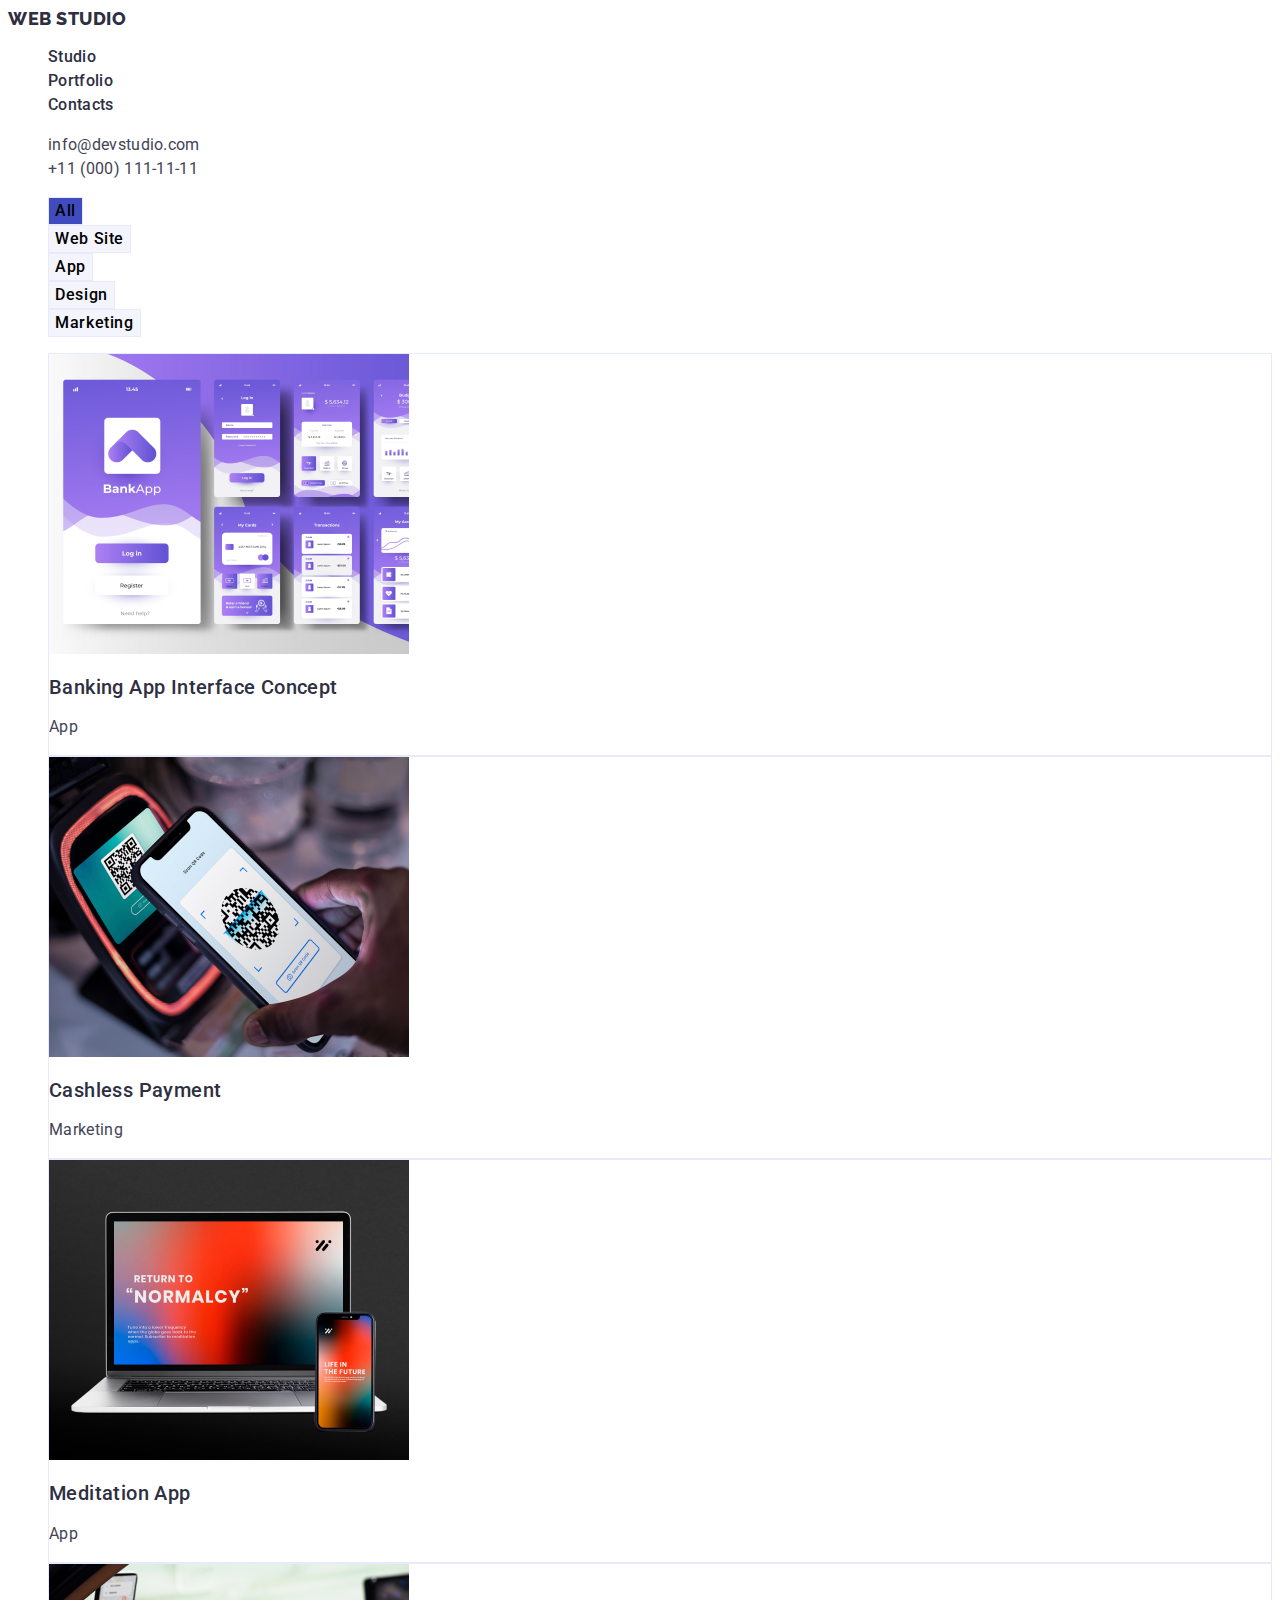
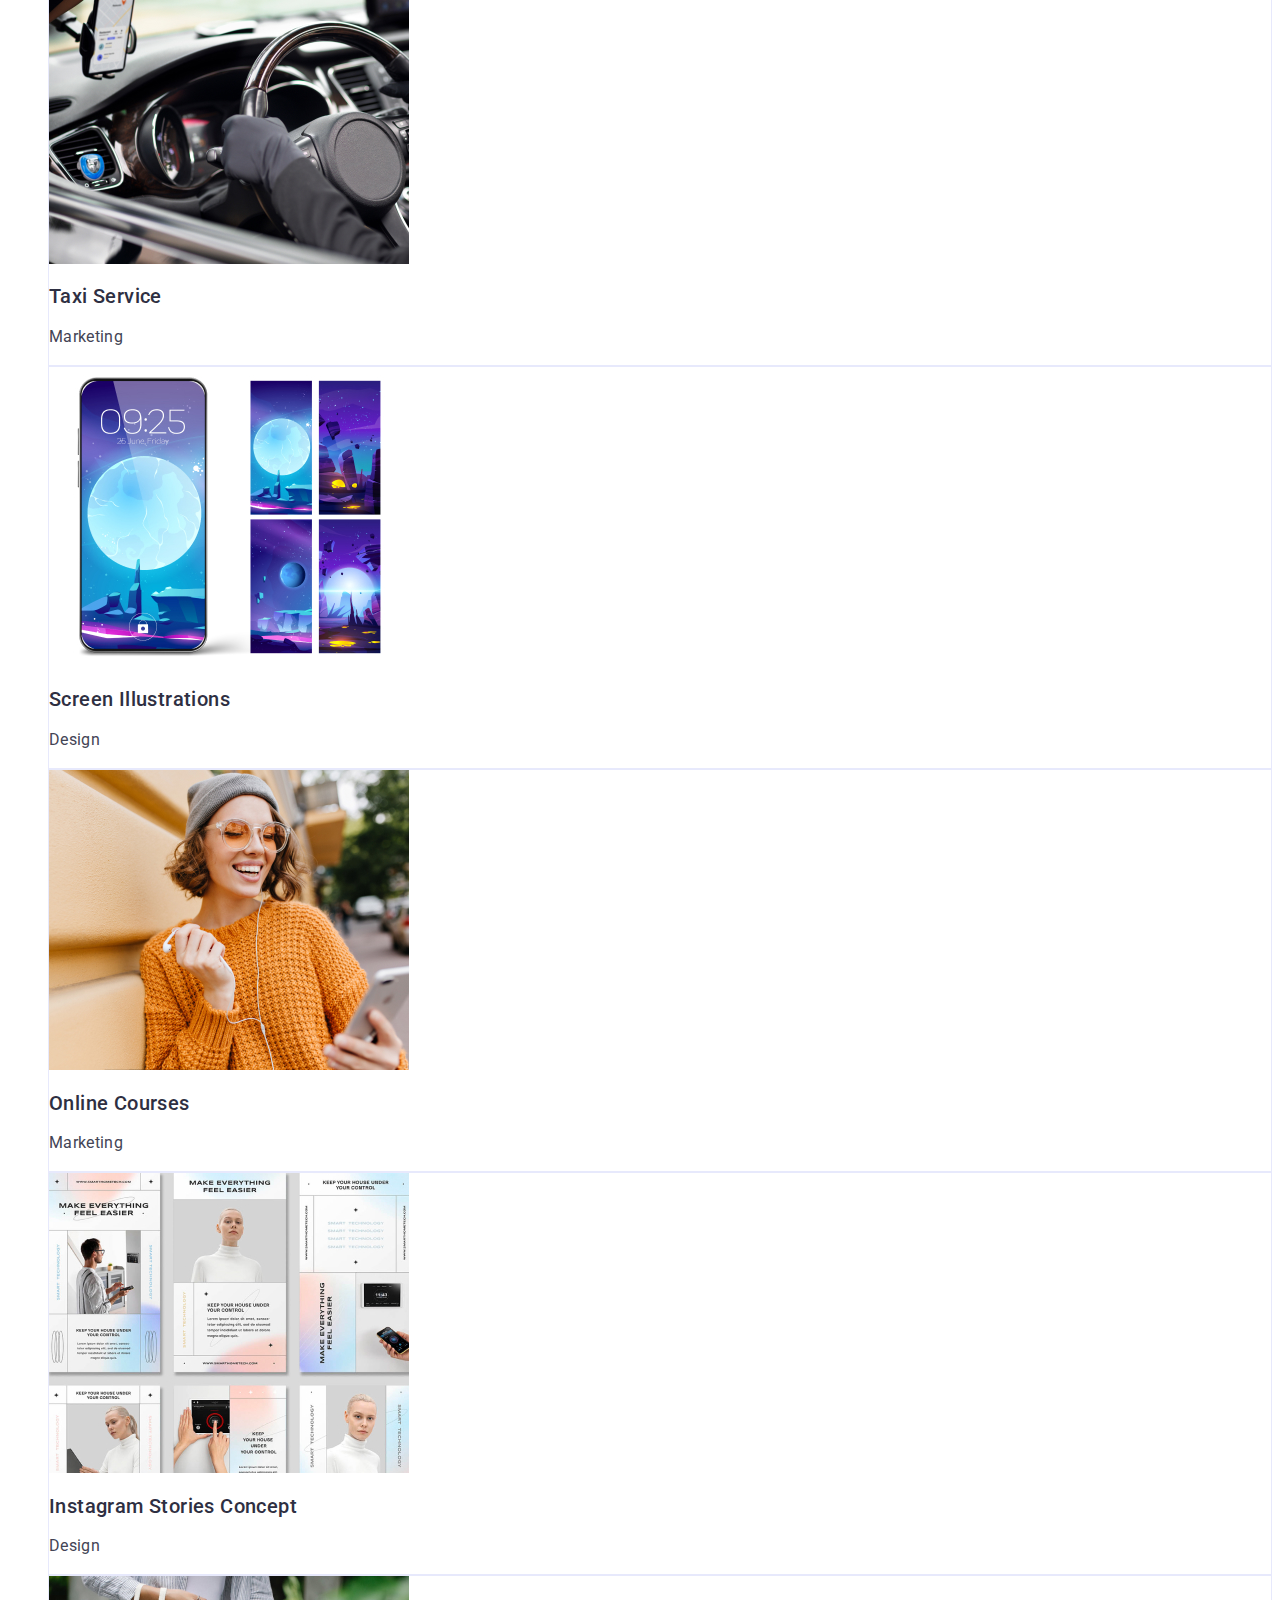
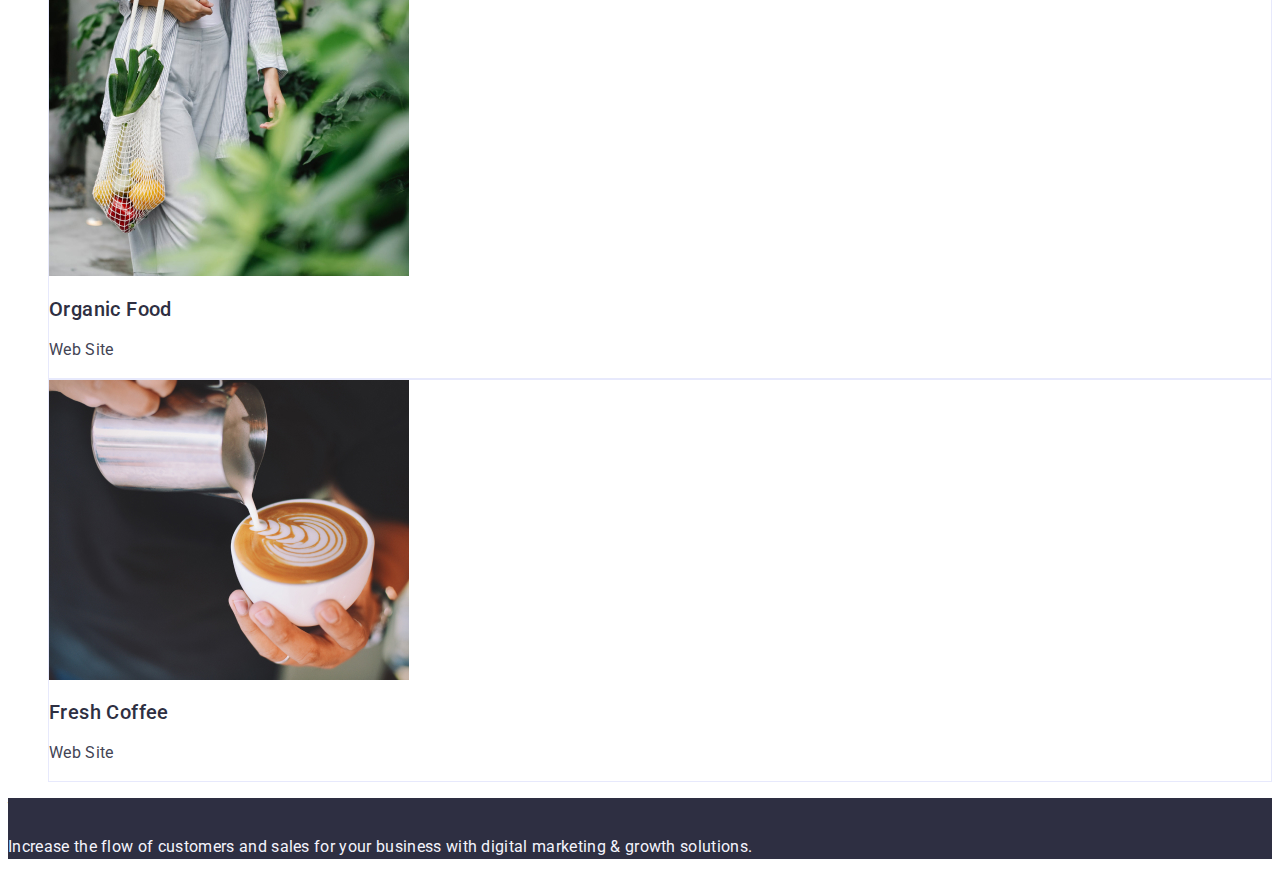
==== commit 7bb90cdb: "fix" ====
--- a/portfolio.html
+++ b/portfolio.html
@@ -20,26 +20,32 @@
       <!--nav-->
       <nav class="navbar">
         <a class="link logo" href="./index.html">
-          <span class="logo-accent"> Web </span>
-          Studio
+          Web
+          <span class="logo-dark"> Studio </span>
         </a>
         <ul class="list">
           <li><a class="link navbar-link" href="./index.html">Studio</a></li>
-          <li><a class="link navbar-link" href="./portfolio.html">Portfolio</a></li>
-          <li><a class="link navbar-link" href="">Contacts</a></li>
+          <li>
+            <a class="link navbar-link active" href="./portfolio.html"
+              >Portfolio</a
+            >
+          </li>
+          <li>
+            <a class="link navbar-link" href="">Contacts</a>
+          </li>
         </ul>
       </nav>
       <address class="address">
         <ul class="list">
           <li>
             <a class="link address-link" href="mailto:info@devstudio.com">
-              info@devstudio.com</a
-            >
+              info@devstudio.com
+            </a>
           </li>
           <li>
             <a class="link address-link" href="tel:+110001111111">
-              +11 (000) 111-11-11</a
-            >
+              +11 (000) 111-11-11
+            </a>
           </li>
         </ul>
       </address>
@@ -47,23 +53,23 @@
 
     <!--main-->
     <main>
-      <h1 hidden>Portfolio</h1>
       <section>
+        <h1 hidden>Portfolio</h1>
         <ul class="list">
           <li>
-            <button class="btn btn-filter active">All</button>
+            <button class="btn btn-filter active" type="button">All</button>
           </li>
           <li>
-            <button class="btn btn-filter">Web Site</button>
+            <button class="btn btn-filter" type="button">Web Site</button>
           </li>
           <li>
-            <button class="btn btn-filter">App</button>
+            <button class="btn btn-filter" type="button">App</button>
           </li>
           <li>
-            <button class="btn btn-filter">Design</button>
+            <button class="btn btn-filter" type="button">Design</button>
           </li>
           <li>
-            <button class="btn btn-filter">Marketing</button>
+            <button class="btn btn-filter" type="button">Marketing</button>
           </li>
         </ul>
         <ul class="list">
@@ -137,10 +143,9 @@
     <!--footer-->
     <footer class="footer">
       <a class="link logo" href="./index.html">
-        <span class="logo-accent">
-          Web
-        </span>
-        Studio</a>
+        Web
+        <span class="logo-light"> Studio </span>
+      </a>
       <p class="footer-text">
         Increase the flow of customers and sales for your business with digital
         marketing & growth solutions.
--- a/css/styles.css
+++ b/css/styles.css
@@ -19,6 +19,10 @@
   font-family: 'Roboto', sans-serif;
 }
 
+address {
+  font-style: normal;
+}
+
 .list {
   list-style-type: none;
 }
@@ -27,9 +31,15 @@
   text-decoration: none;
 }
 
+.link:hover,
+.link:focus {
+  color: var(--color-pressed-state);
+}
+
 .logo {
-  color: var(--color-dark);
-  font-family: 'Raleway';
+  color: var(--color-primary-brand);
+  color: var(--color-dark);
+  font-family: 'Raleway', sans-serif;
   font-size: 18px;
   font-style: normal;
   font-weight: 800;
@@ -38,8 +48,8 @@
   text-transform: uppercase;
 }
 
-.logo-accent {
-  color: var(--color-primary-brand);
+.logo-dark {
+  color: var(--color-dark);
 }
 
 .navbar-link {
@@ -50,12 +60,16 @@
   font-weight: 500;
   line-height: 1.5;
   letter-spacing: 0.32px;
+}
+
+.navbar-link.active:hover,
+.navbar-link.active:focus {
+  color: var(--color-pressed-state);
 }
 
 .address .address-link {
   color: var(--color-text);
   font-size: 16px;
-  font-style: normal;
   font-weight: 400;
   line-height: 1.5;
   letter-spacing: 0.32px;
@@ -63,23 +77,27 @@
 
 .btn {
     font-family: inherit;
-}
-
-.btn:hover {
+    font-family: 'Roboto', sans-serif;
+}
+
+.btn:hover,
+.btn:focus {
     cursor: pointer;
+    background: var(--color-pressed-state);
 }
 
 .btn-filter {
-  border-radius: 4px;
   border: 1px solid var(--color-accent);
   background: var(--color-light);
+  font-size: 16px;
+  font-style: normal;
+  font-weight: 500;
+  line-height: 1.5;
+  letter-spacing: 0.04em;
 }
 
 .btn-filter.active {
-  border-radius: 4px;
   background: var(--color-pressed-state);
-  box-shadow: 0px 2px 2px 0px rgba(0, 0, 0, 0.12),
-    0px 2px 1px 0px rgba(0, 0, 0, 0.08), 0px 3px 1px 0px rgba(0, 0, 0, 0.1);
 }
 
 .project-card {
@@ -107,7 +125,7 @@
   background: var(--color-modal-overlay);
 }
 
-.footer > .logo {
+.footer > .logo-light {
   color: var(--color-light);
 }
 
@@ -130,14 +148,12 @@
   color: var(--color-white-background);
   font-size: 56px;
   font-weight: 700;
-  line-height: 60px; /* 107.143% */
+  line-height: 1.07;
   letter-spacing: 1.12px;
 }
 
 .hero .hero-btn {
-    border-radius: 4px;
     background: var(--color-primary-brand);
-    box-shadow: 0px 4px 4px 0px rgba(0, 0, 0, 0.15);
     color: var(--color-white-background);
     font-size: 16px;
     font-weight: 500;
@@ -149,7 +165,7 @@
     font-style: normal;
 }
 
-.strategy strategy-name {
+.strategy .strategy-name {
     color: var(--color-dark);
     font-size: 20px;
     font-weight: 500;
@@ -157,7 +173,7 @@
     letter-spacing: 0.4px;
 }
 
-.strategy strategy-text {
+.strategy .strategy-text {
     color: var(--slate, #434455);
     font-size: 16px;
     font-weight: 400;
@@ -169,10 +185,9 @@
     color: var(--color-dark);
     text-align: center;
     font-size: 36px;
-    font-style: normal;
     font-weight: 700;
-    line-height: 1.12;
-    letter-spacing: 0.72px;
+    line-height: 1.11;
+    letter-spacing: 0.02em;
     text-transform: capitalize;
 }
 
@@ -185,10 +200,9 @@
     font-style: normal;
     border-radius: 0px 0px 4px 4px;
     background: var(--color-white-background);
-    box-shadow: 0px 2px 1px 0px rgba(46, 47, 66, 0.08), 0px 1px 1px 0px rgba(46, 47, 66, 0.16), 0px 1px 6px 0px rgba(46, 47, 66, 0.08);
-}
-
-.team-member team-member-name {
+}
+
+.team-member .team-member-name {
     color: var(--color-dark);
     font-size: 20px;
     font-weight: 500;
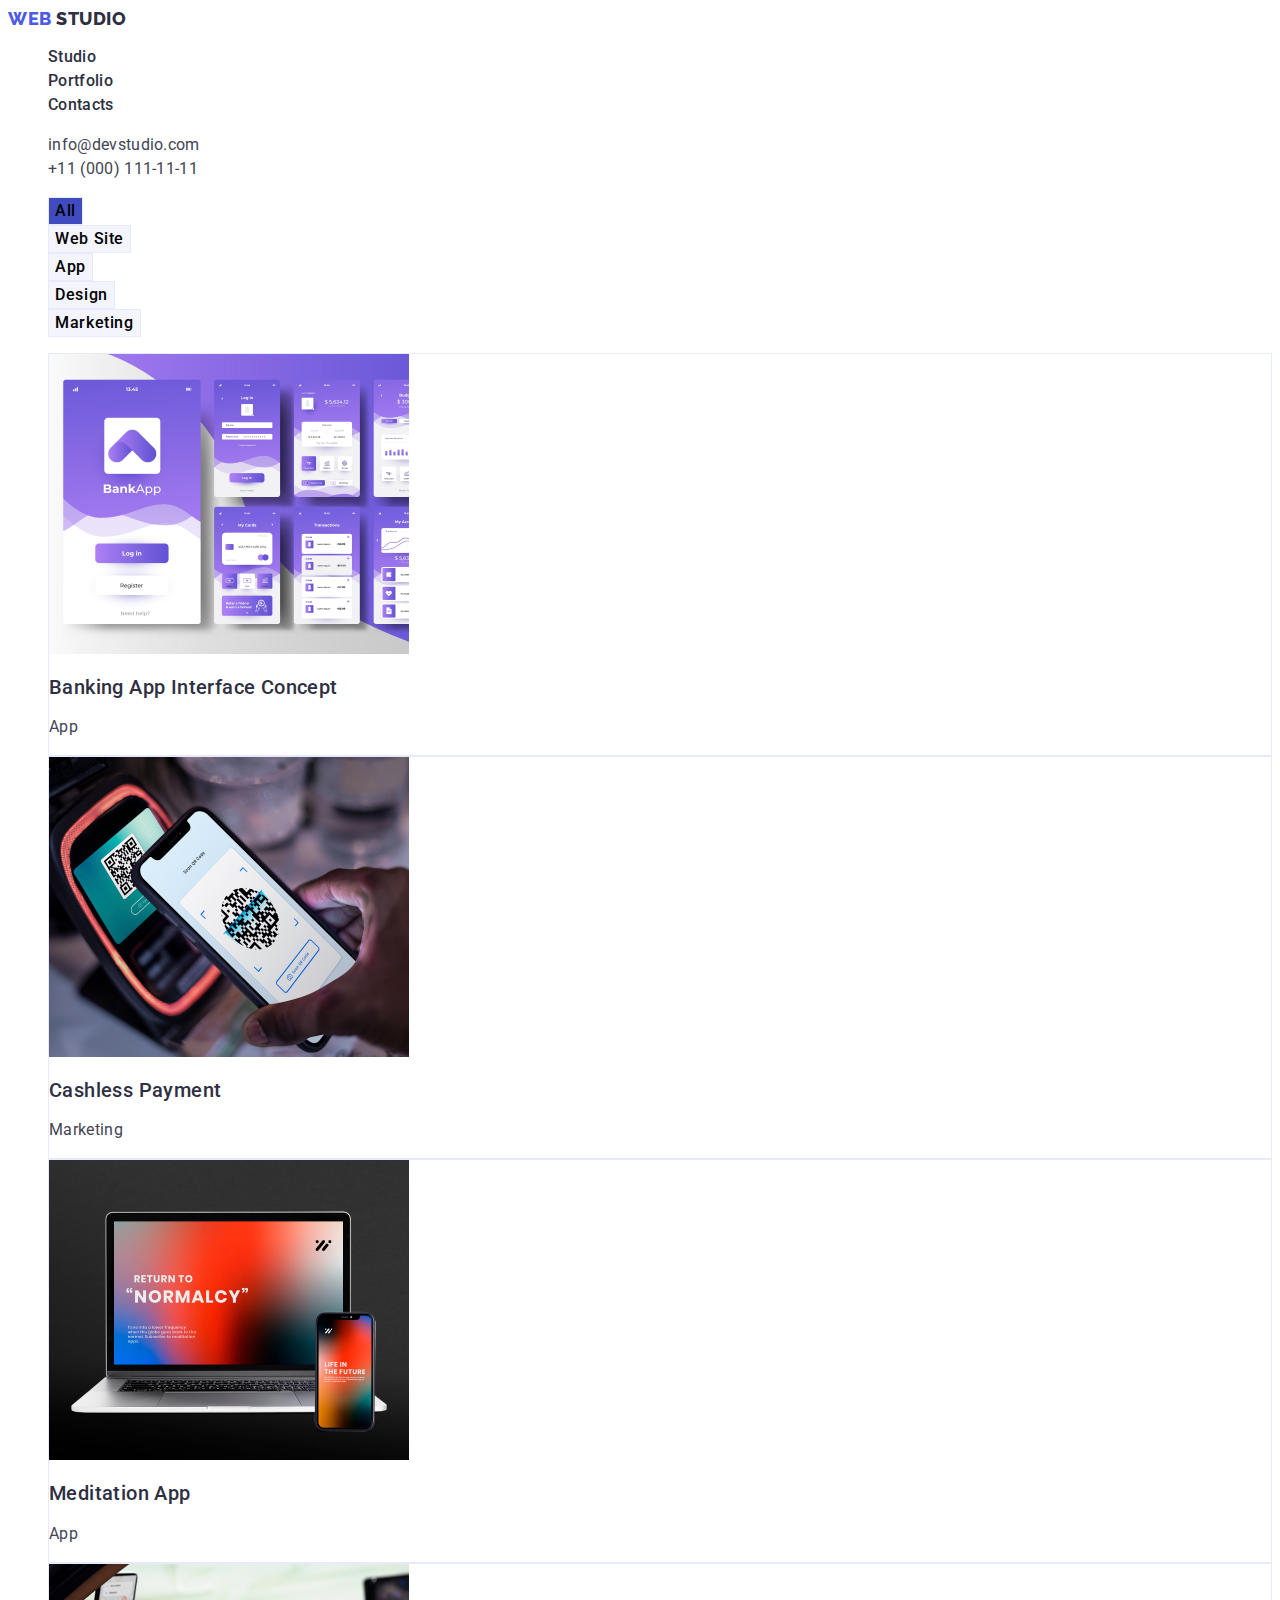
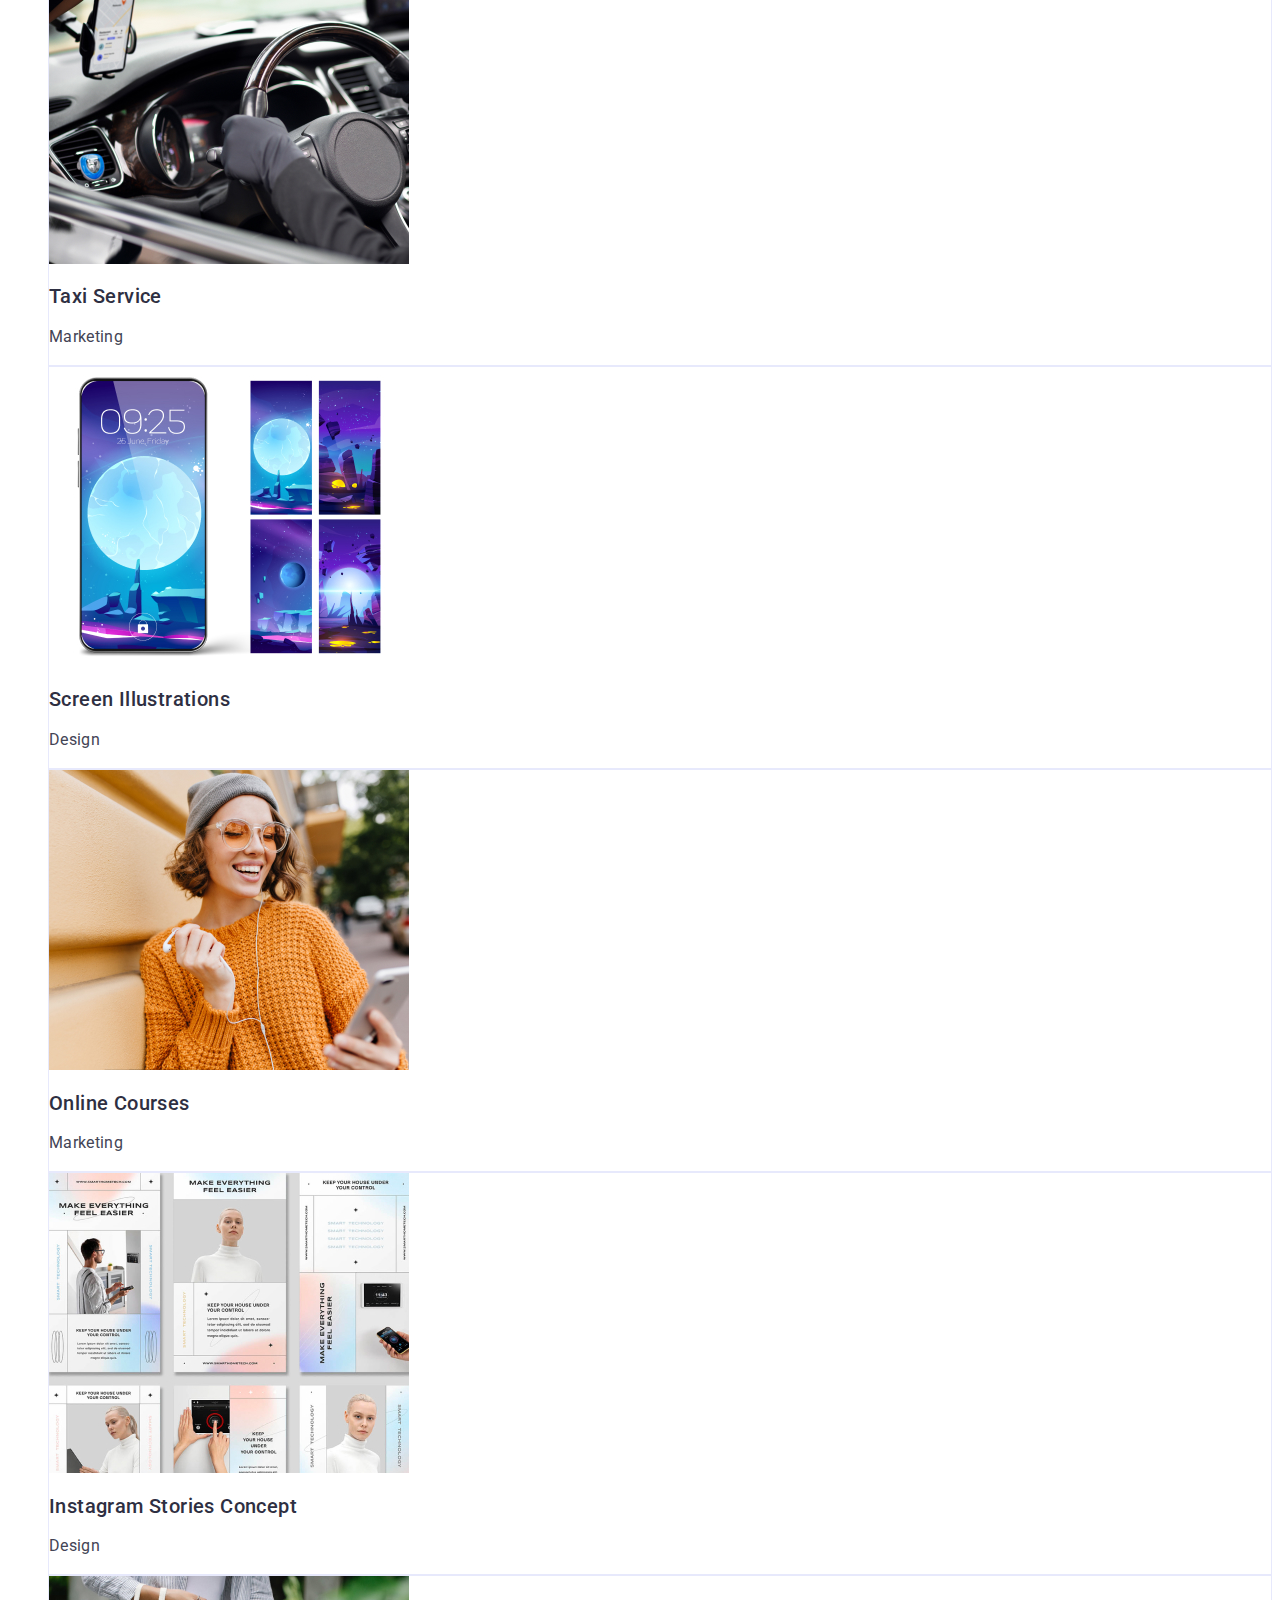
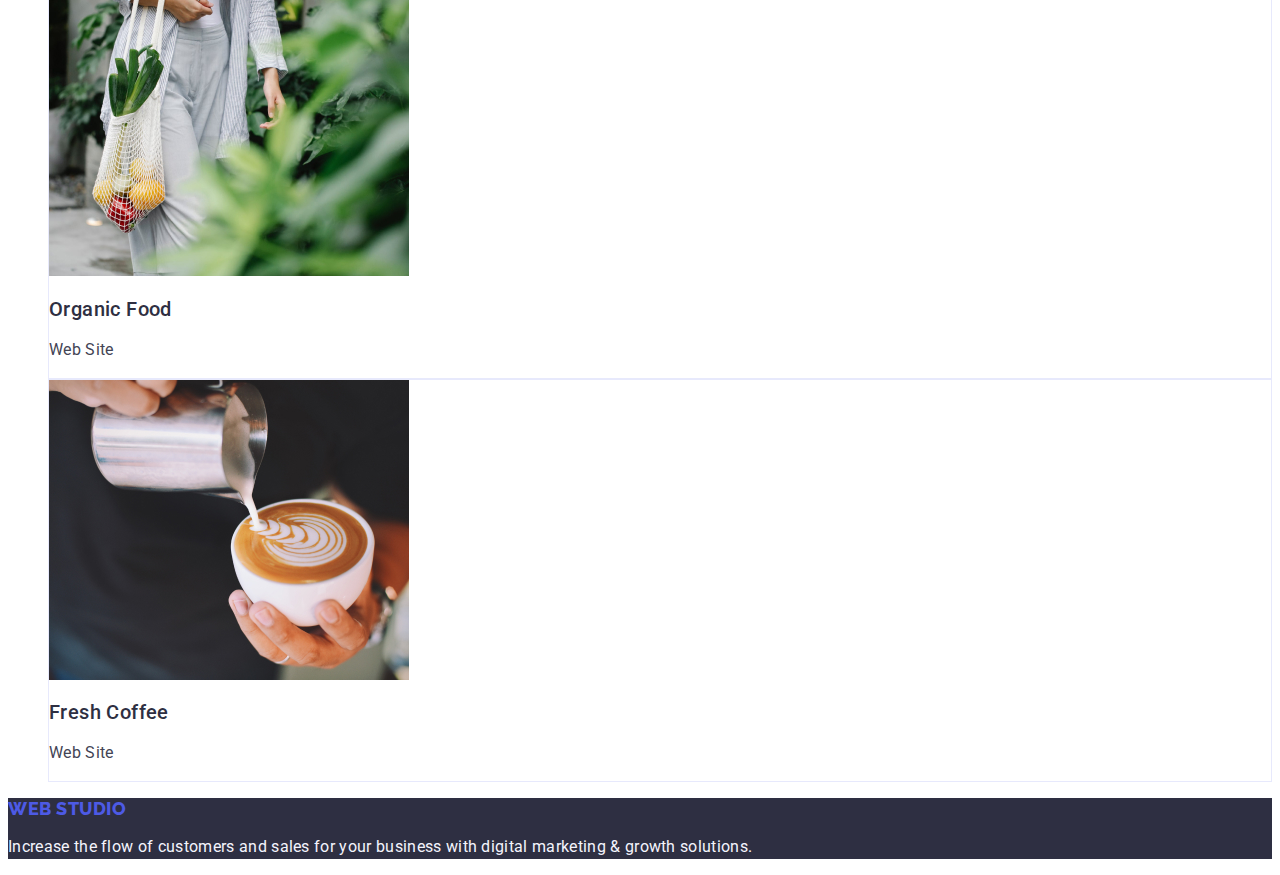
==== commit ead77450: "fix" ====
--- a/portfolio.html
+++ b/portfolio.html
@@ -75,63 +75,63 @@
         <ul class="list">
           <li class="project-card">
             <a class="link" href="">
-              <img src="images/img-2-1.jpg" alt="" width="360" height="300" />
+              <img src="./images/img-2-1.jpg" alt="Banking App Interface Concept" width="360" height="300" />
               <h2 class="project-name">Banking App Interface Concept</h2>
               <p class="project-type">App</p>
             </a>
           </li>
           <li class="project-card">
             <a class="link" href="">
-              <img src="images/img-2-2.jpg" alt="" width="360" height="300" />
+              <img src="./images/img-2-2.jpg" alt="Cashless Payment" width="360" height="300" />
               <h2 class="project-name">Cashless Payment</h2>
               <p class="project-type">Marketing</p>
             </a>
           </li>
           <li class="project-card">
             <a class="link" href="">
-              <img src="images/img-2-3.jpg" alt="" width="360" height="300" />
+              <img src="./images/img-2-3.jpg" alt="Meditation App" width="360" height="300" />
               <h2 class="project-name">Meditation App</h2>
               <p class="project-type">App</p>
             </a>
           </li>
           <li class="project-card">
             <a class="link" href="">
-              <img src="images/img-2-4.jpg" alt="" width="360" height="300" />
+              <img src="./images/img-2-4.jpg" alt="Taxi Service" width="360" height="300" />
               <h2 class="project-name">Taxi Service</h2>
               <p class="project-type">Marketing</p>
             </a>
           </li>
           <li class="project-card">
             <a class="link" href="">
-              <img src="images/img-2-5.jpg" alt="" width="360" height="300" />
+              <img src="./images/img-2-5.jpg" alt="Screen Illustrations" width="360" height="300" />
               <h2 class="project-name">Screen Illustrations</h2>
               <p class="project-type">Design</p>
             </a>
           </li>
           <li class="project-card">
             <a class="link" href="">
-              <img src="images/img-2-6.jpg" alt="" width="360" height="300" />
+              <img src="./images/img-2-6.jpg" alt="Online Courses" width="360" height="300" />
               <h2 class="project-name">Online Courses</h2>
               <p class="project-type">Marketing</p>
             </a>
           </li>
           <li class="project-card">
             <a class="link" href="">
-              <img src="images/img-2-7.jpg" alt="" width="360" height="300" />
+              <img src="./images/img-2-7.jpg" alt="Instagram Stories Concept" width="360" height="300" />
               <h2 class="project-name">Instagram Stories Concept</h2>
               <p class="project-type">Design</p>
             </a>
           </li>
           <li class="project-card">
             <a class="link" href="">
-              <img src="images/img-2-8.jpg" alt="" width="360" height="300" />
+              <img src="./images/img-2-8.jpg" alt="Organic Food" width="360" height="300" />
               <h2 class="project-name">Organic Food</h2>
               <p class="project-type">Web Site</p>
             </a>
           </li>
           <li class="project-card">
             <a class="link" href="">
-              <img src="images/img-2-9.jpg" alt="" width="360" height="300" />
+              <img src="./images/img-2-9.jpg" alt="Fresh Coffee" width="360" height="300" />
               <h2 class="project-name">Fresh Coffee</h2>
               <p class="project-type">Web Site</p>
             </a>
--- a/css/styles.css
+++ b/css/styles.css
@@ -38,7 +38,6 @@
 
 .logo {
   color: var(--color-primary-brand);
-  color: var(--color-dark);
   font-family: 'Raleway', sans-serif;
   font-size: 18px;
   font-style: normal;
@@ -54,17 +53,11 @@
 
 .navbar-link {
   color: var(--color-dark);
-  /* Body Medium */
   font-size: 16px;
   font-style: normal;
   font-weight: 500;
   line-height: 1.5;
   letter-spacing: 0.32px;
-}
-
-.navbar-link.active:hover,
-.navbar-link.active:focus {
-  color: var(--color-pressed-state);
 }
 
 .address .address-link {
@@ -132,7 +125,6 @@
 .footer .footer-text {
   color: var(--color-light);
   font-size: 16px;
-  font-style: normal;
   font-weight: 400;
   line-height: 1.5;
   letter-spacing: 0.32px;
@@ -141,7 +133,7 @@
 .hero {
   background: var(--color-hero-background);
   font-style: normal;
-  text-align: center;
+  /*text-align: center;*/
 }
 
 .hero .hero-name {
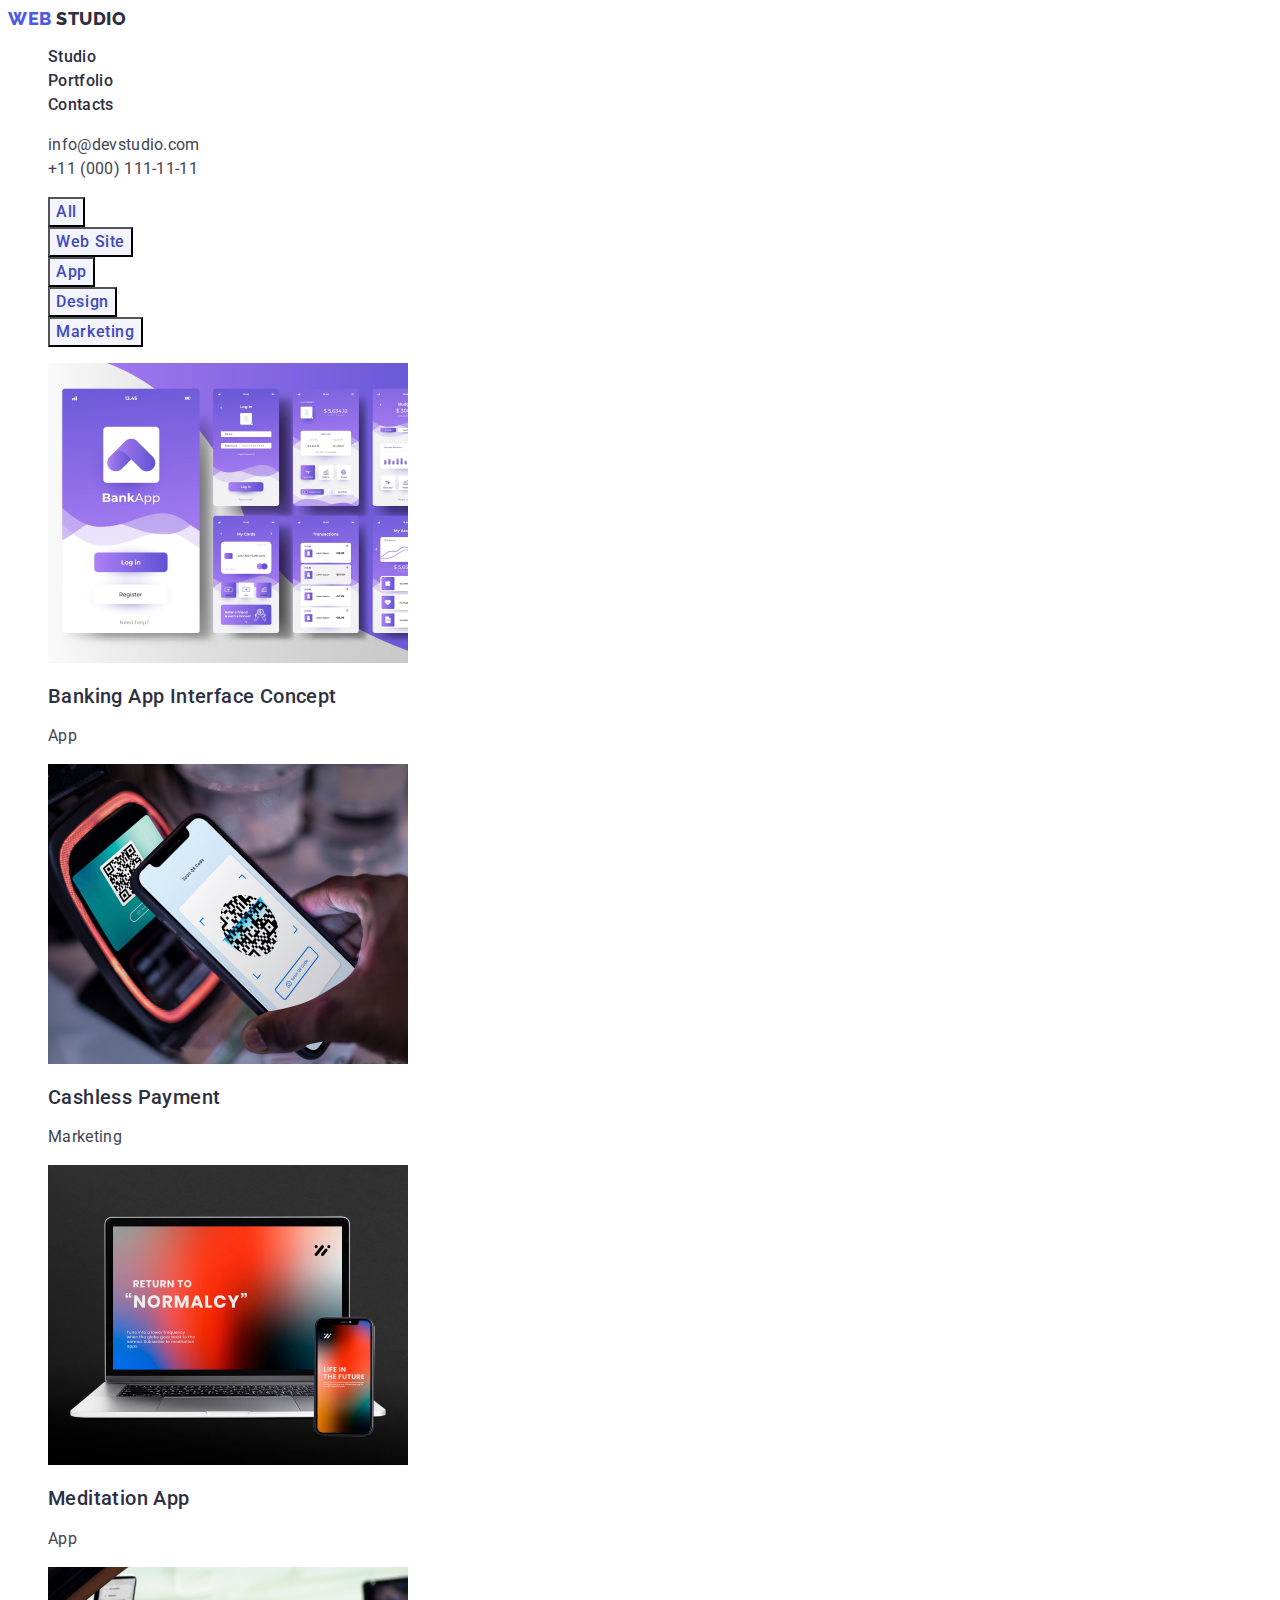
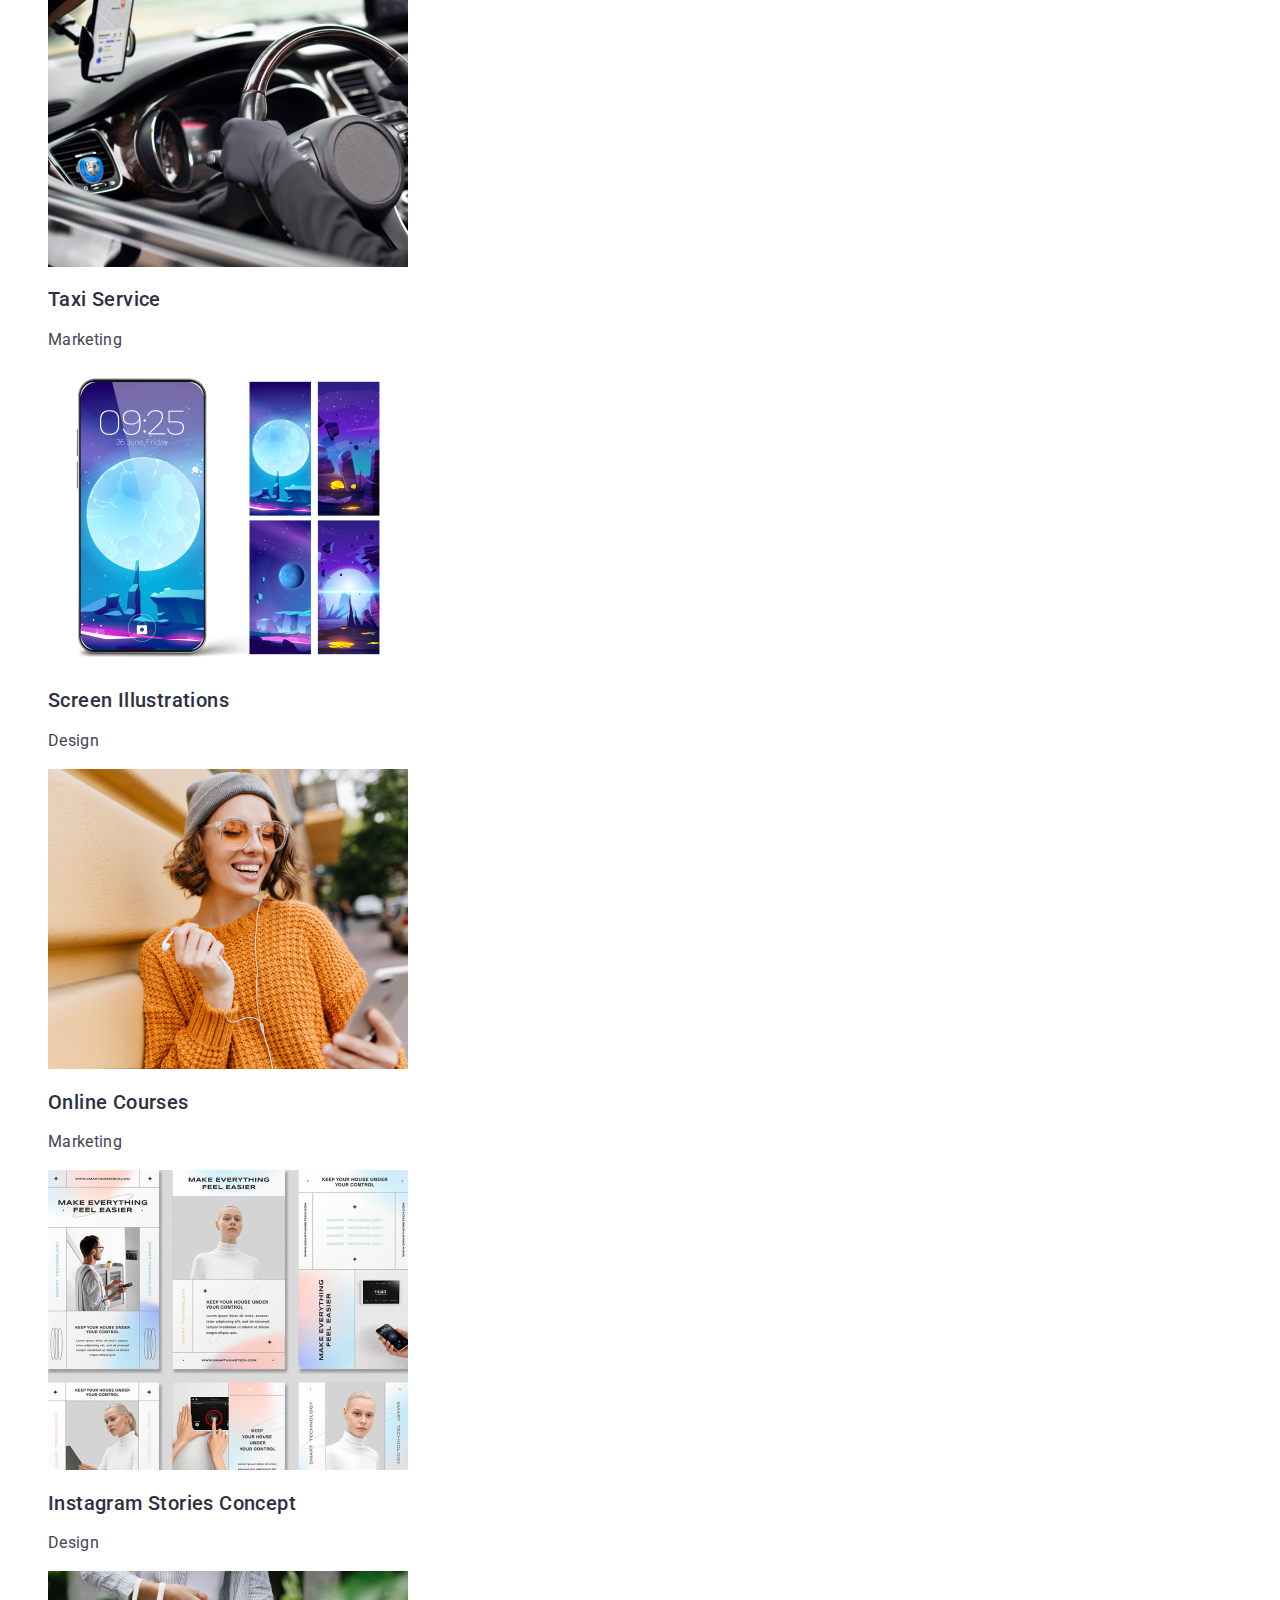
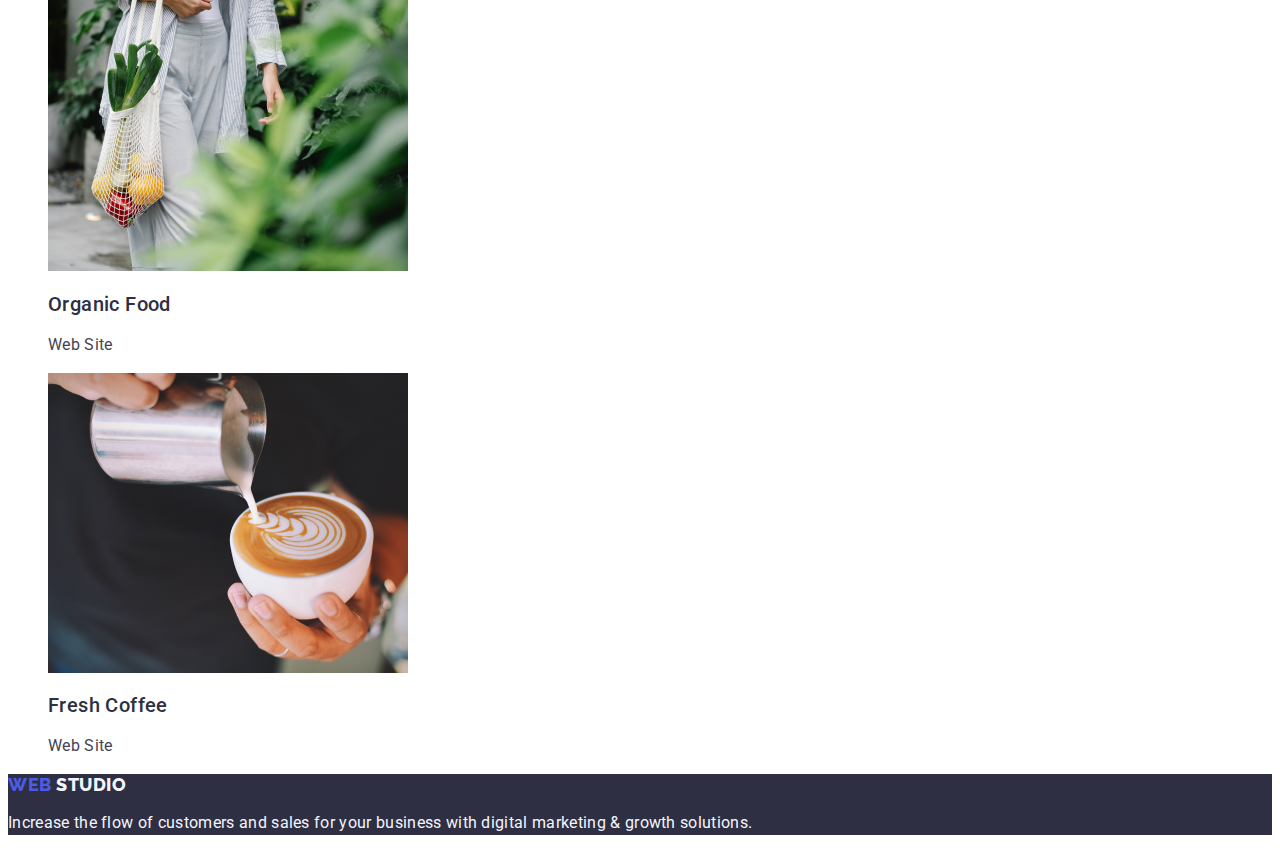
==== commit af445ec7: "fix" ====
--- a/portfolio.html
+++ b/portfolio.html
@@ -57,7 +57,7 @@
         <h1 hidden>Portfolio</h1>
         <ul class="list">
           <li>
-            <button class="btn btn-filter active" type="button">All</button>
+            <button class="btn btn-filter" type="button">All</button>
           </li>
           <li>
             <button class="btn btn-filter" type="button">Web Site</button>
--- a/css/styles.css
+++ b/css/styles.css
@@ -31,6 +31,8 @@
   text-decoration: none;
 }
 
+.list .link:hover,
+.list .link:focus
 .link:hover,
 .link:focus {
   color: var(--color-pressed-state);
@@ -69,19 +71,20 @@
 }
 
 .btn {
-    font-family: inherit;
-    font-family: 'Roboto', sans-serif;
+  font-family: inherit;
+  font-family: 'Roboto', sans-serif;
 }
 
 .btn:hover,
 .btn:focus {
-    cursor: pointer;
-    background: var(--color-pressed-state);
+  cursor: pointer;
+  background-color: var(--color-pressed-state);
+  color: var(--color-modal-background);
 }
 
 .btn-filter {
-  border: 1px solid var(--color-accent);
-  background: var(--color-light);
+  color: var(--color-pressed-state);
+  background-color: var(--color-light);
   font-size: 16px;
   font-style: normal;
   font-weight: 500;
@@ -90,11 +93,10 @@
 }
 
 .btn-filter.active {
-  background: var(--color-pressed-state);
+  background-color: var(--color-pressed-state);
 }
 
 .project-card {
-  border: 1px solid var(--color-accent);
   font-style: normal;
 }
 
@@ -115,10 +117,10 @@
 }
 
 .footer {
-  background: var(--color-modal-overlay);
-}
-
-.footer > .logo-light {
+  background-color: var(--color-modal-overlay);
+}
+
+.footer .logo-light {
   color: var(--color-light);
 }
 
@@ -131,9 +133,9 @@
 }
 
 .hero {
-  background: var(--color-hero-background);
-  font-style: normal;
-  /*text-align: center;*/
+  background-color: var(--color-hero-background);
+  font-style: normal;
+  text-align: center;
 }
 
 .hero .hero-name {
@@ -145,7 +147,7 @@
 }
 
 .hero .hero-btn {
-    background: var(--color-primary-brand);
+    background-color: var(--color-primary-brand);
     color: var(--color-white-background);
     font-size: 16px;
     font-weight: 500;
@@ -184,14 +186,14 @@
 }
 
 .section-our-team {
-    background: var(--color-light);
+    background-color: var(--color-light);
 }
 
 .team-member {
     text-align: center;
     font-style: normal;
     border-radius: 0px 0px 4px 4px;
-    background: var(--color-white-background);
+    background-color: var(--color-white-background);
 }
 
 .team-member .team-member-name {
